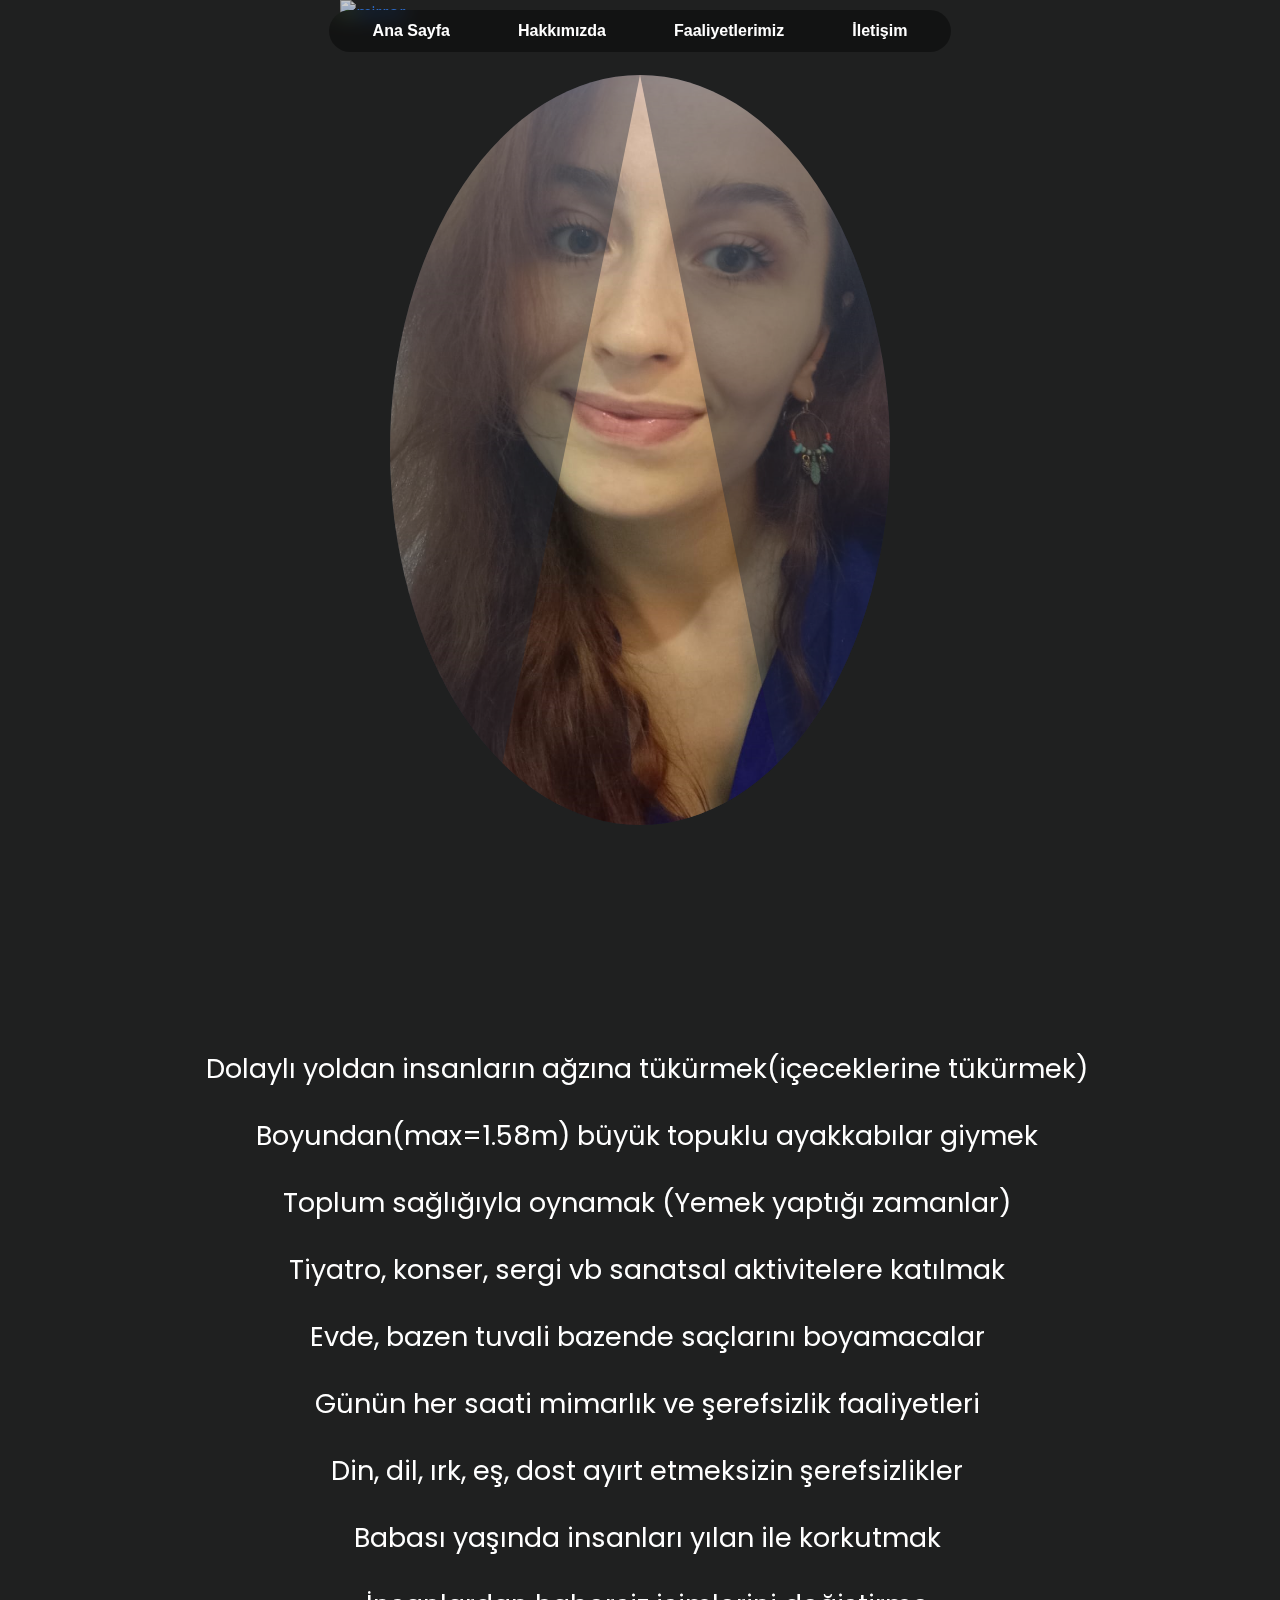
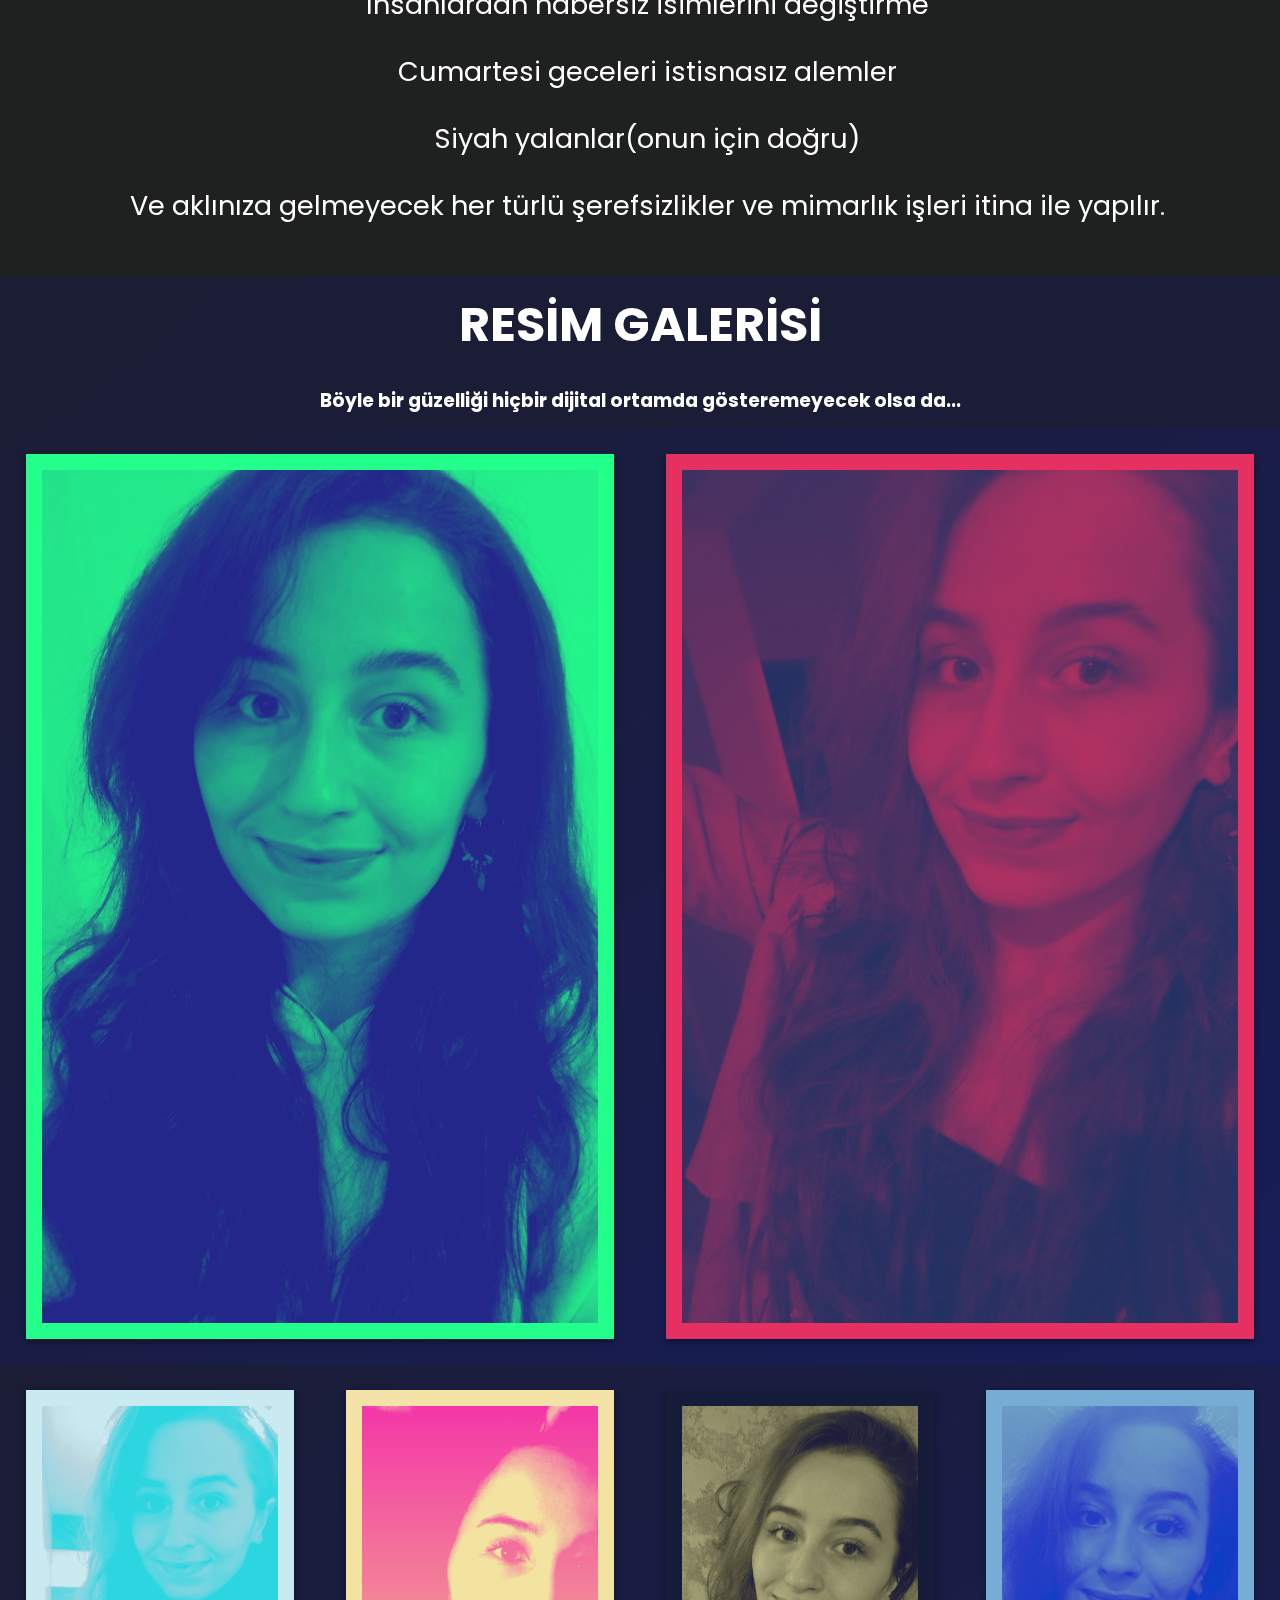
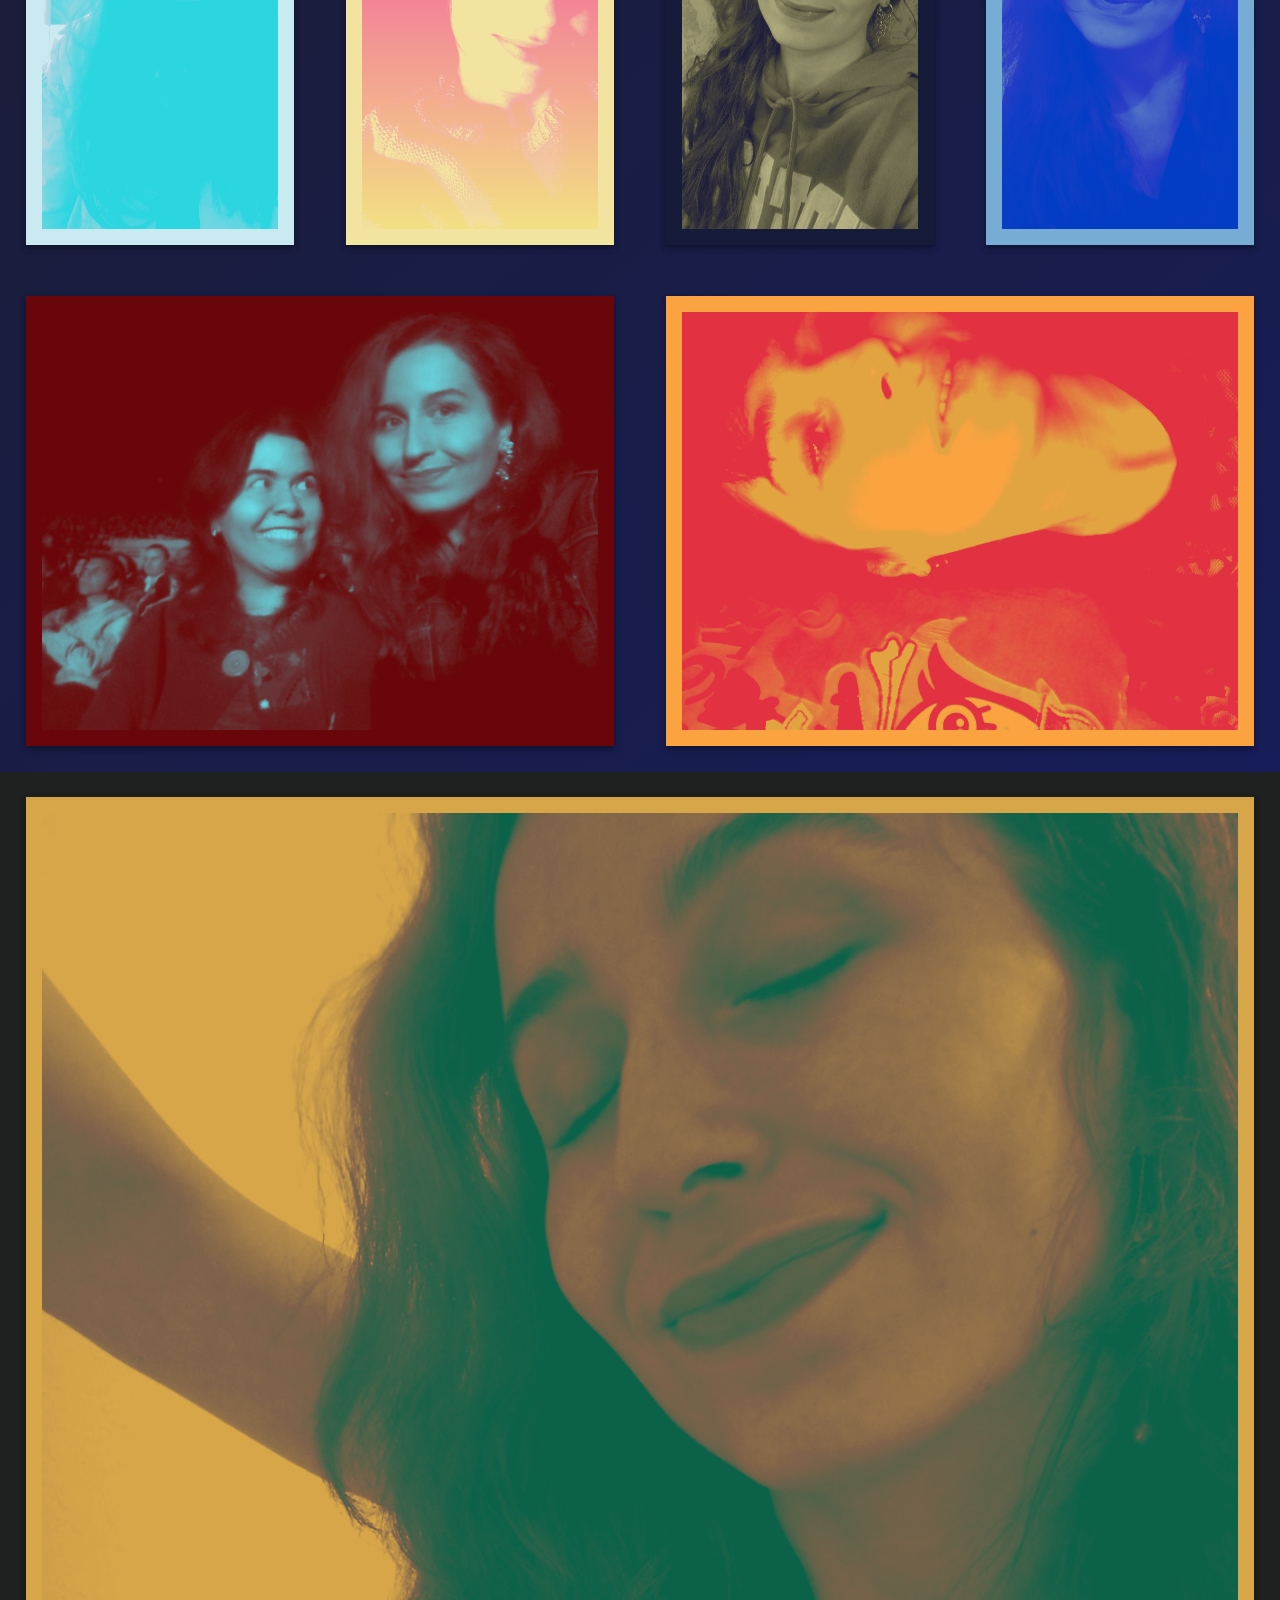
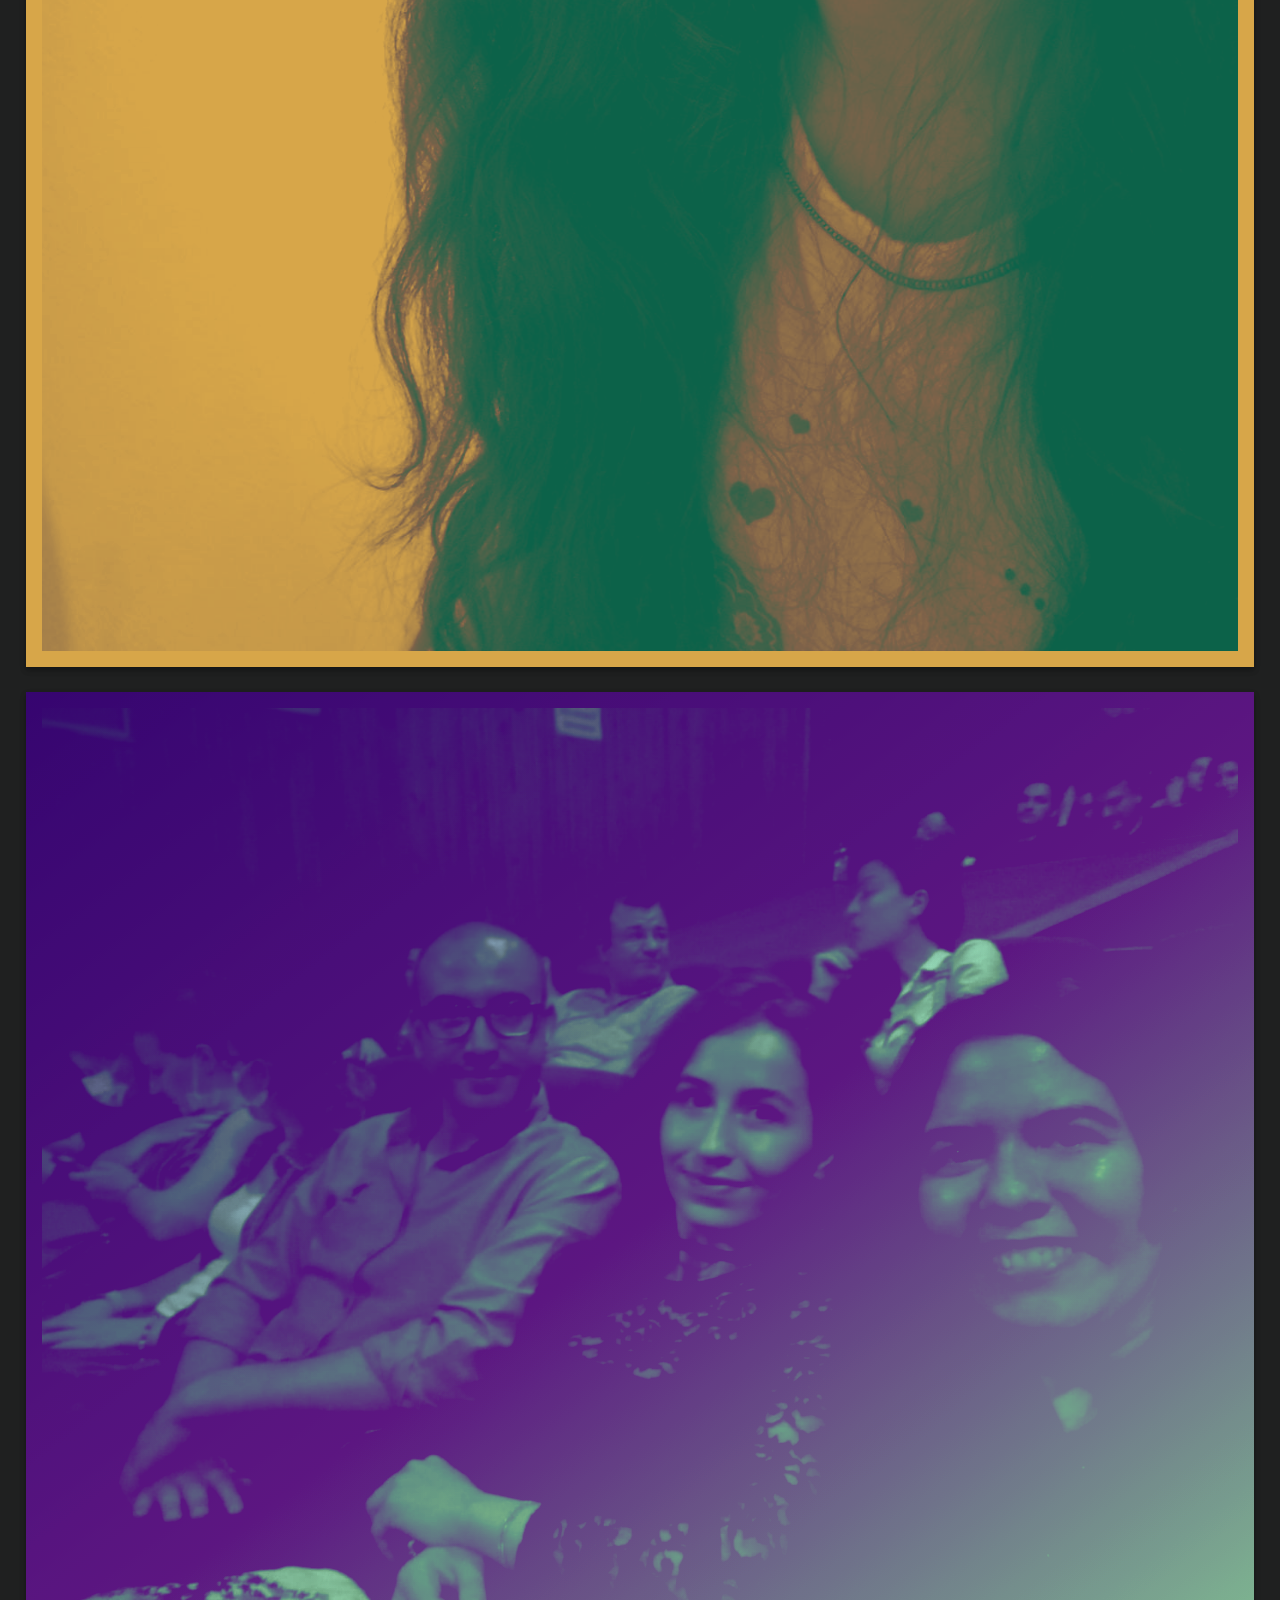
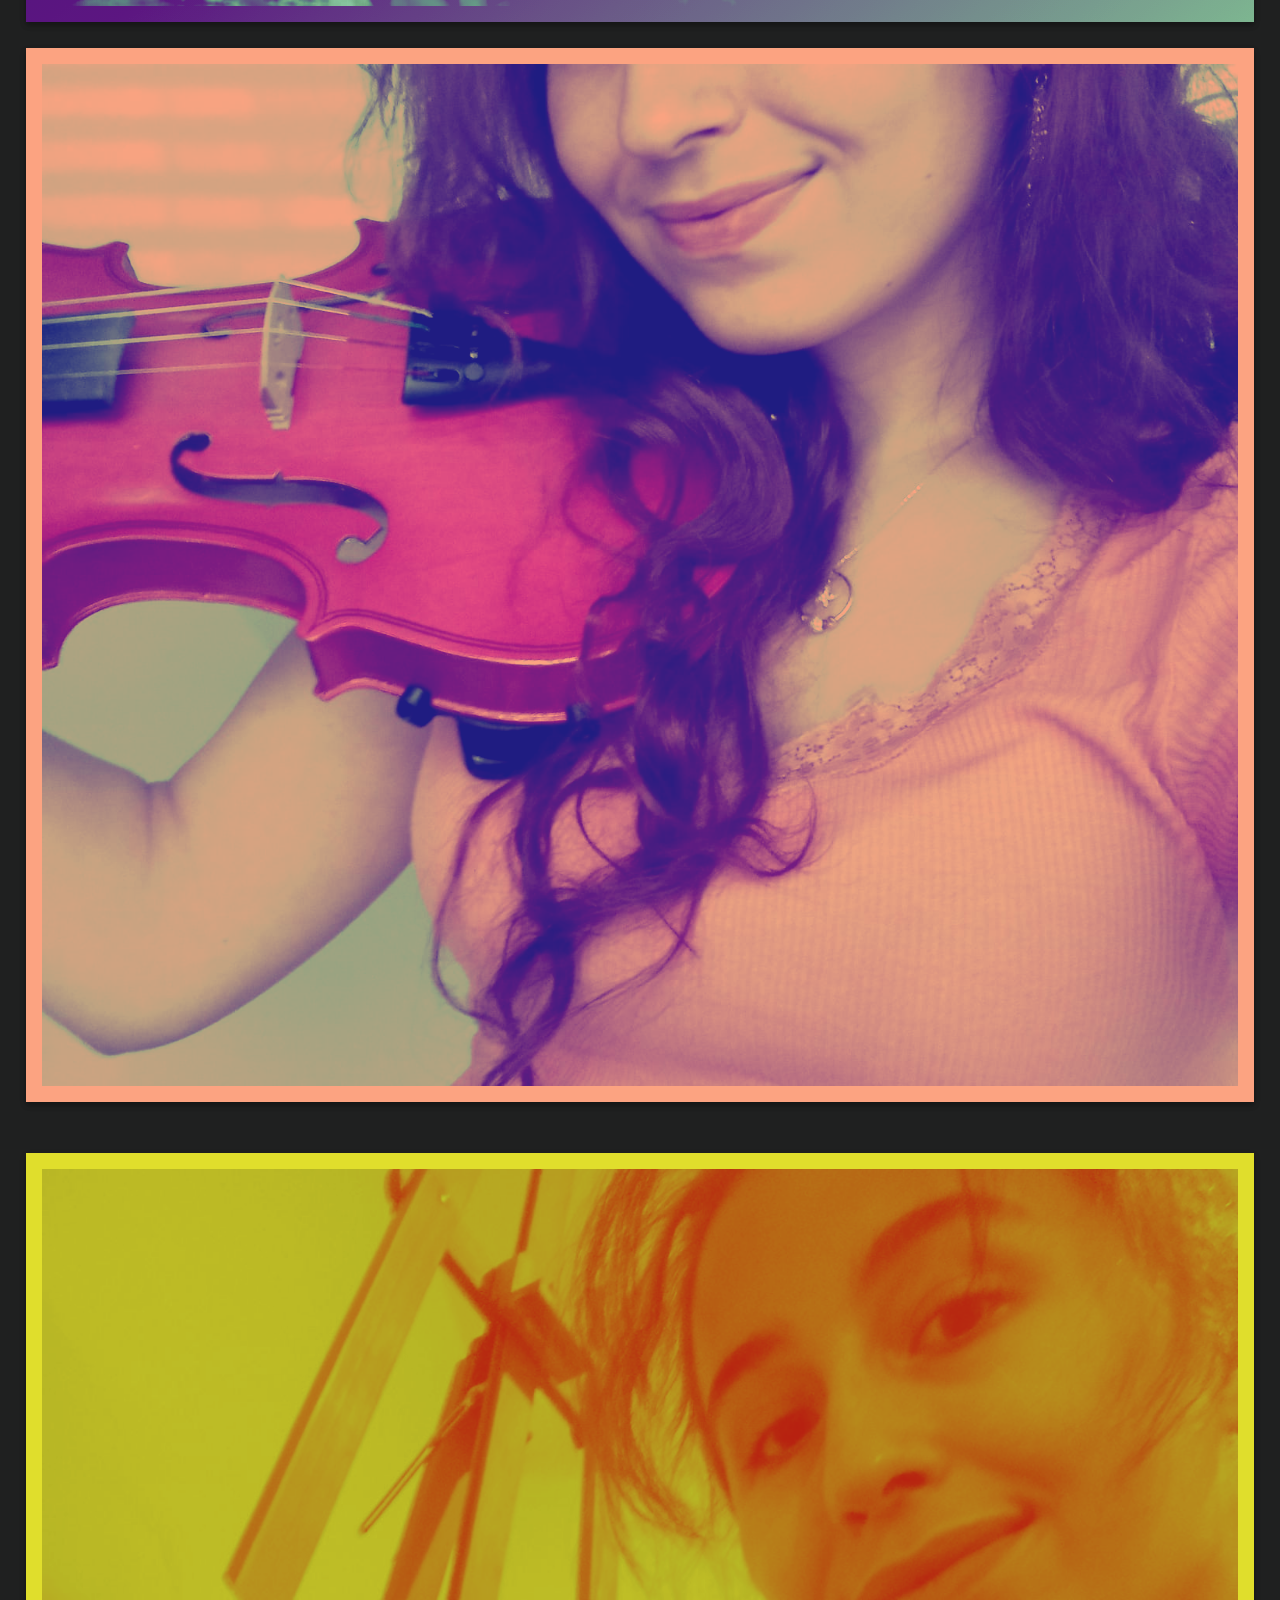
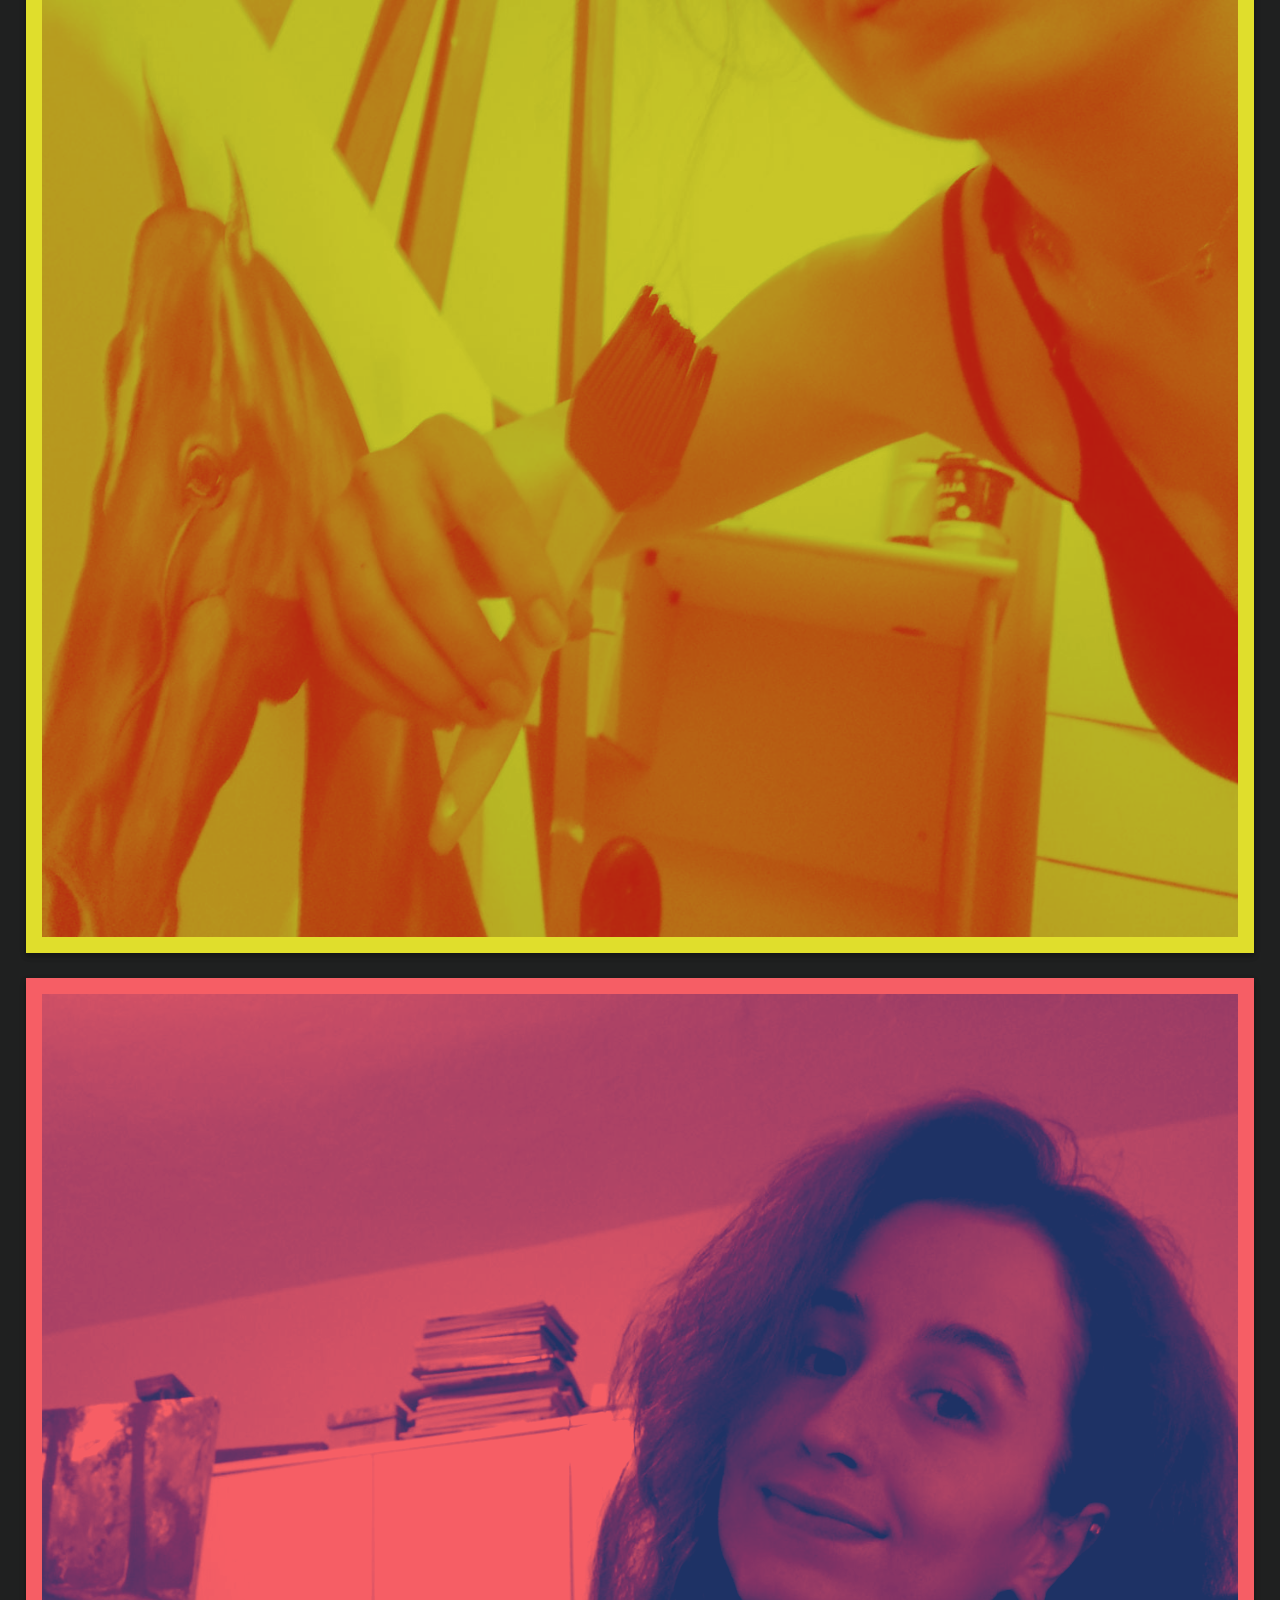
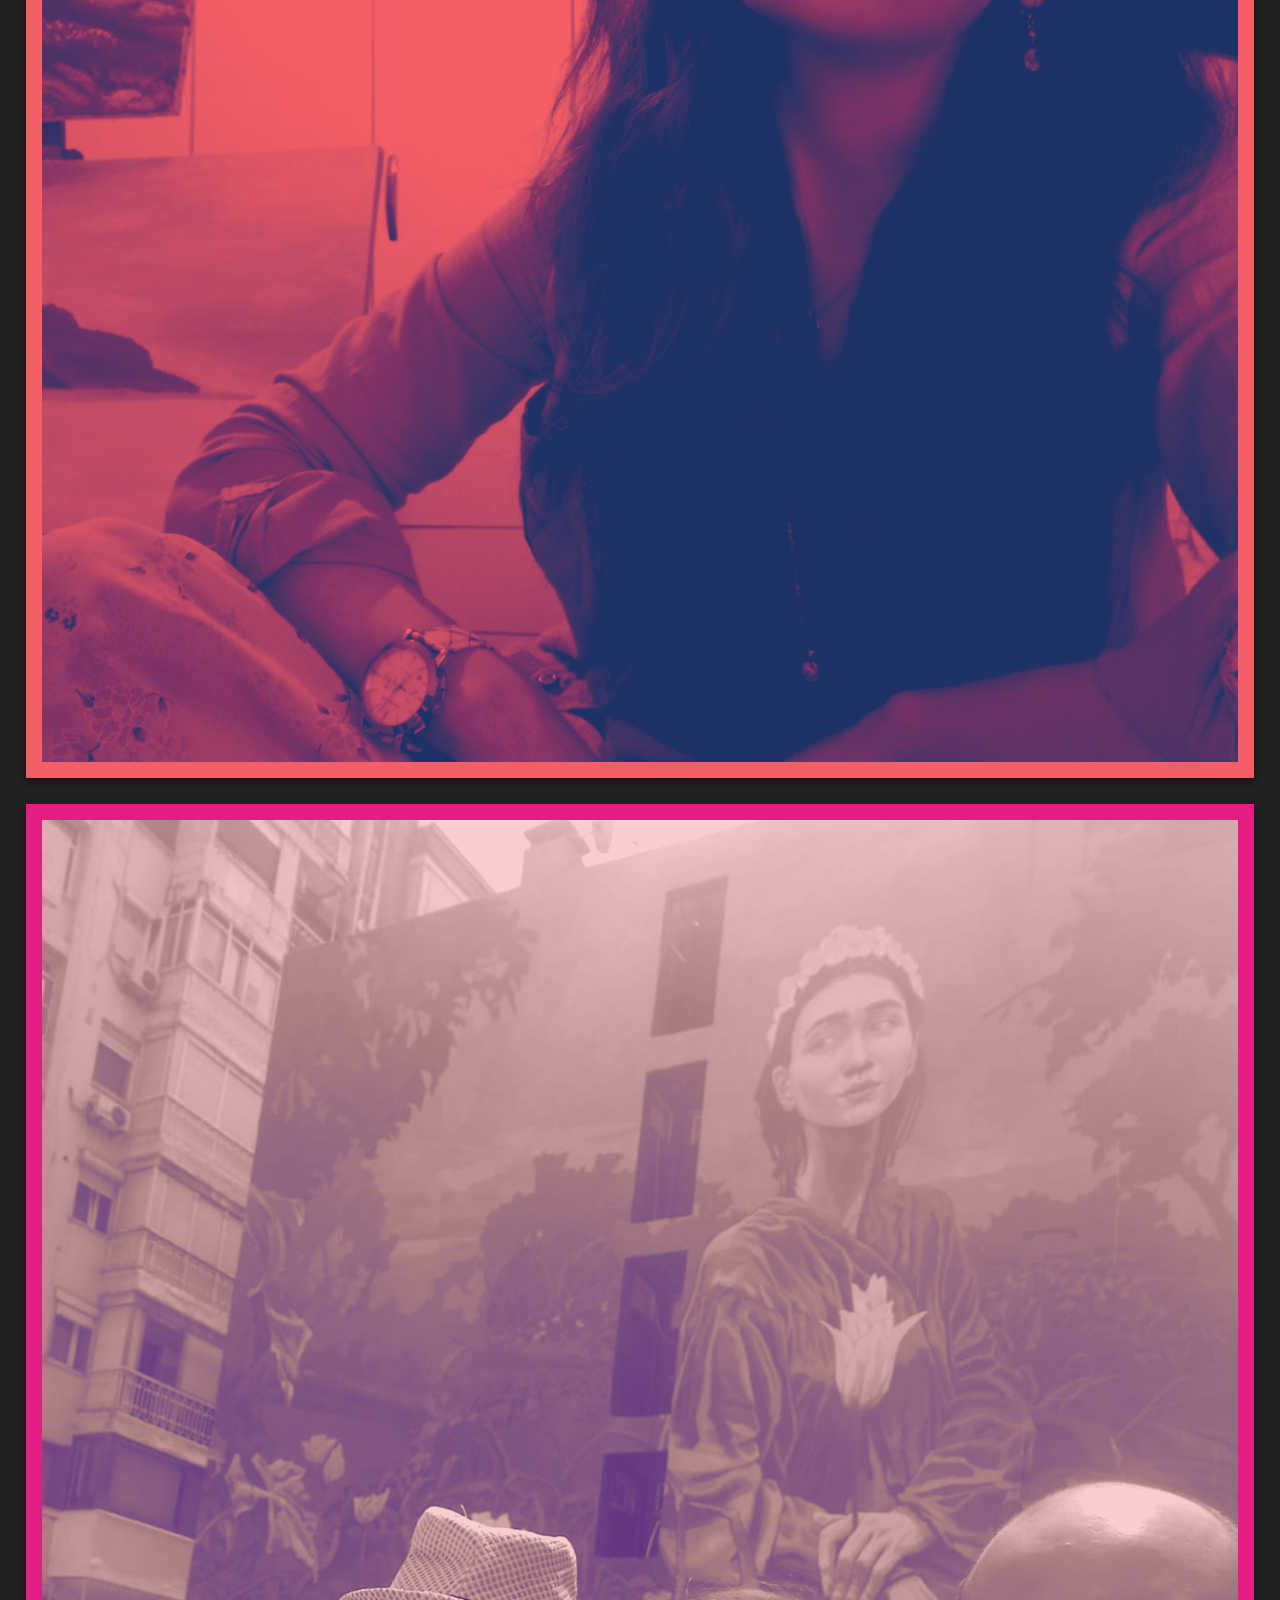
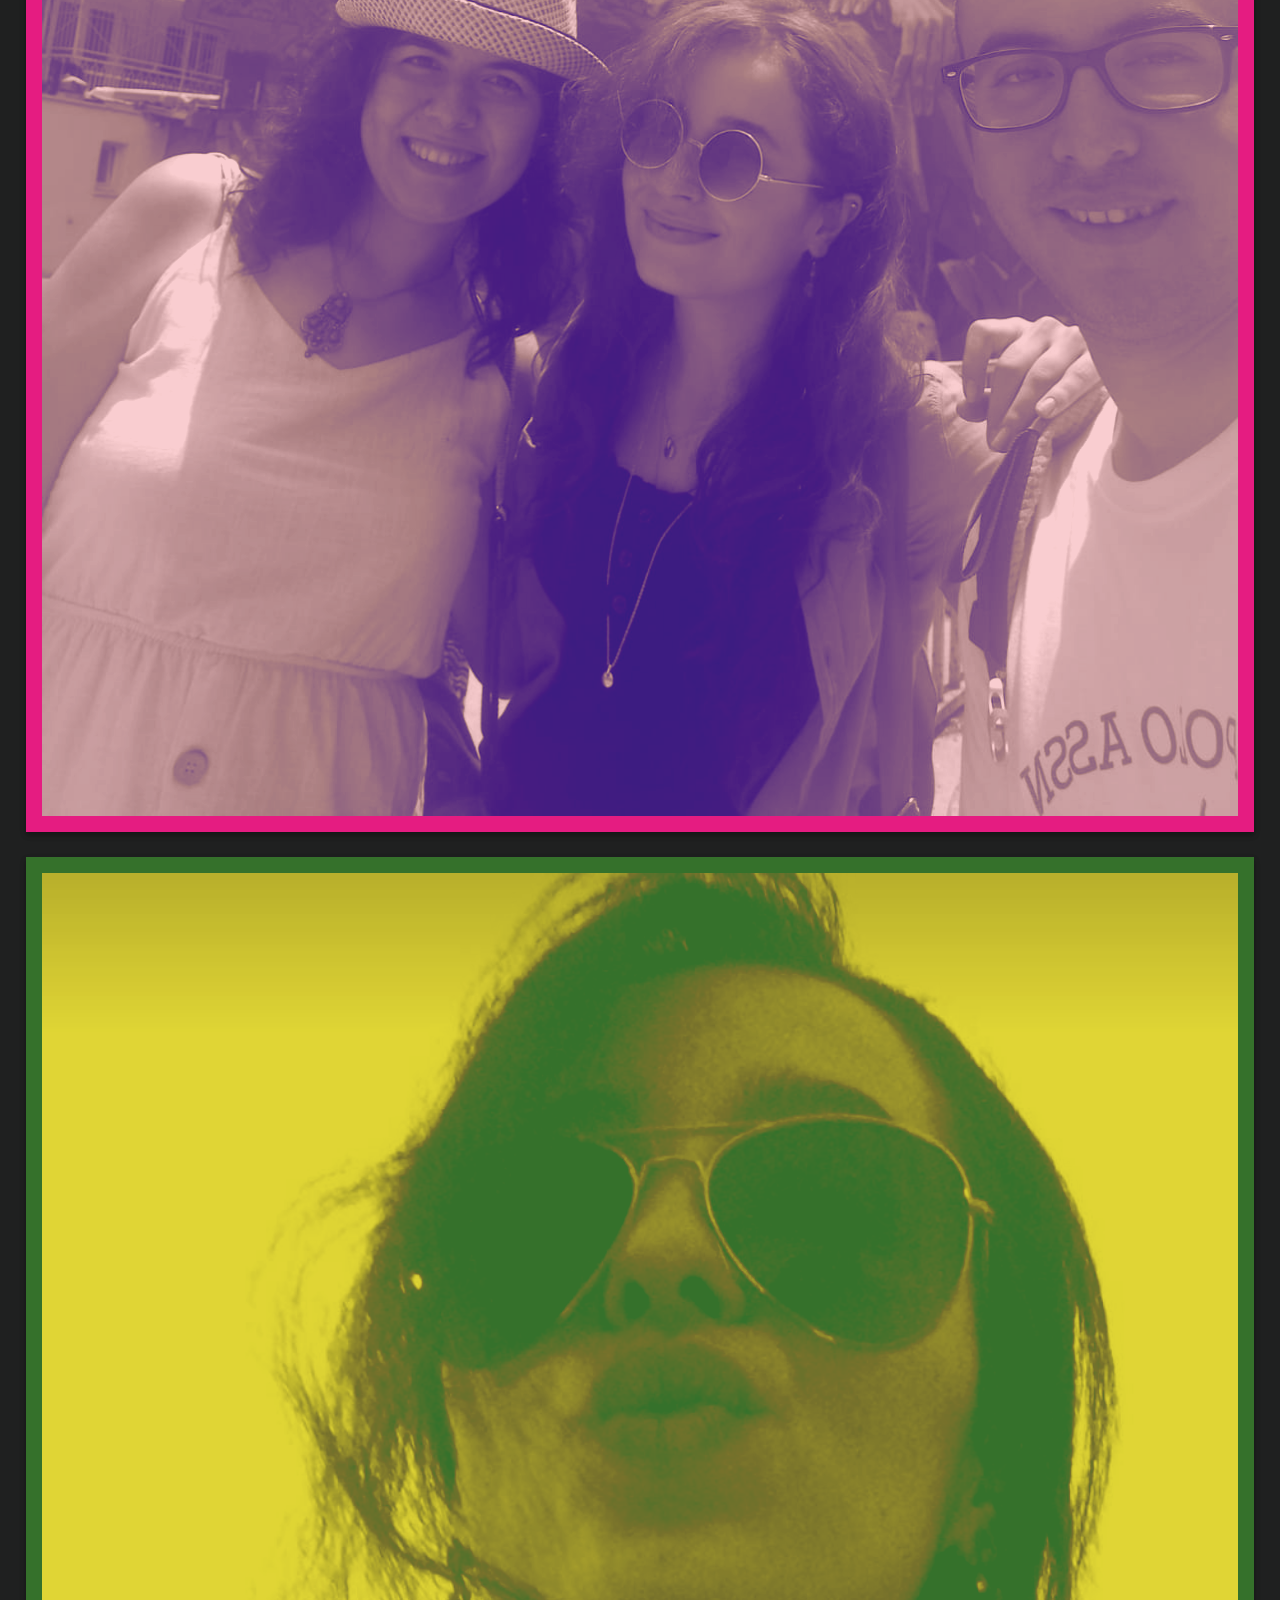
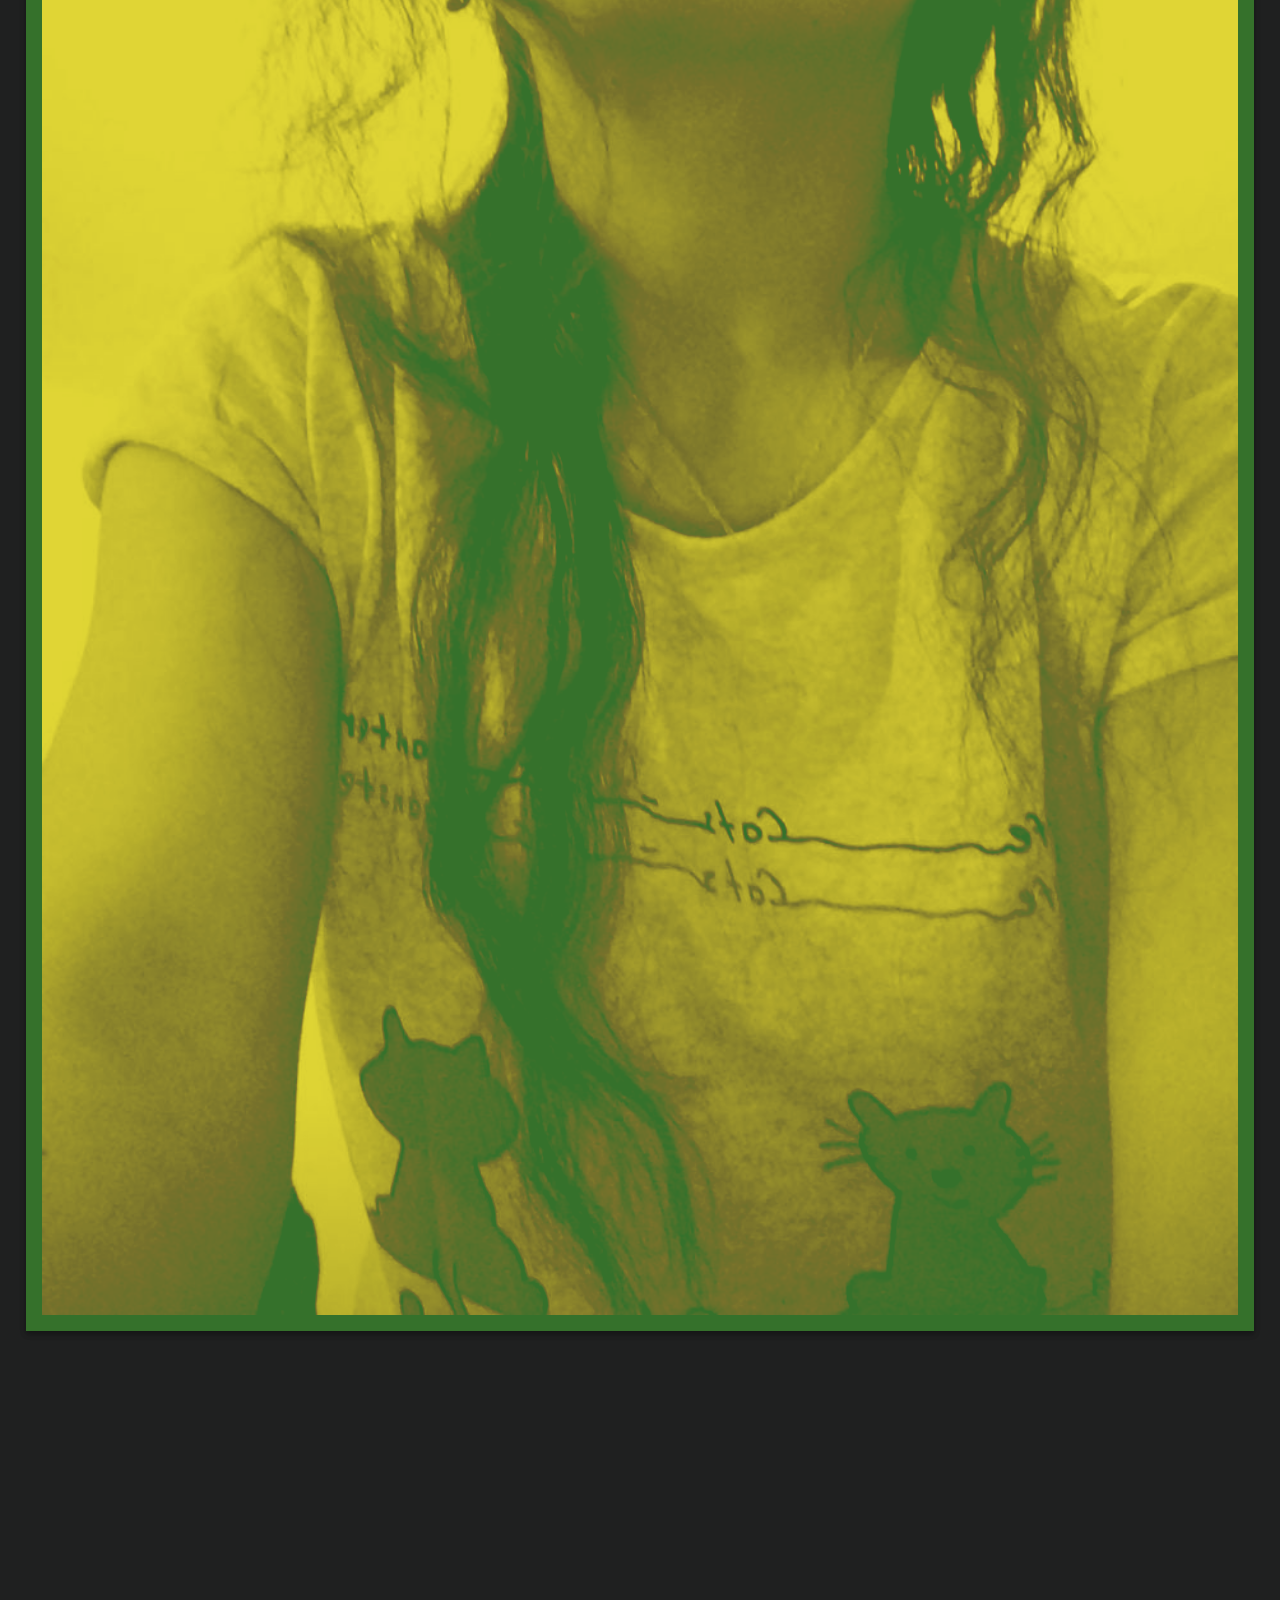
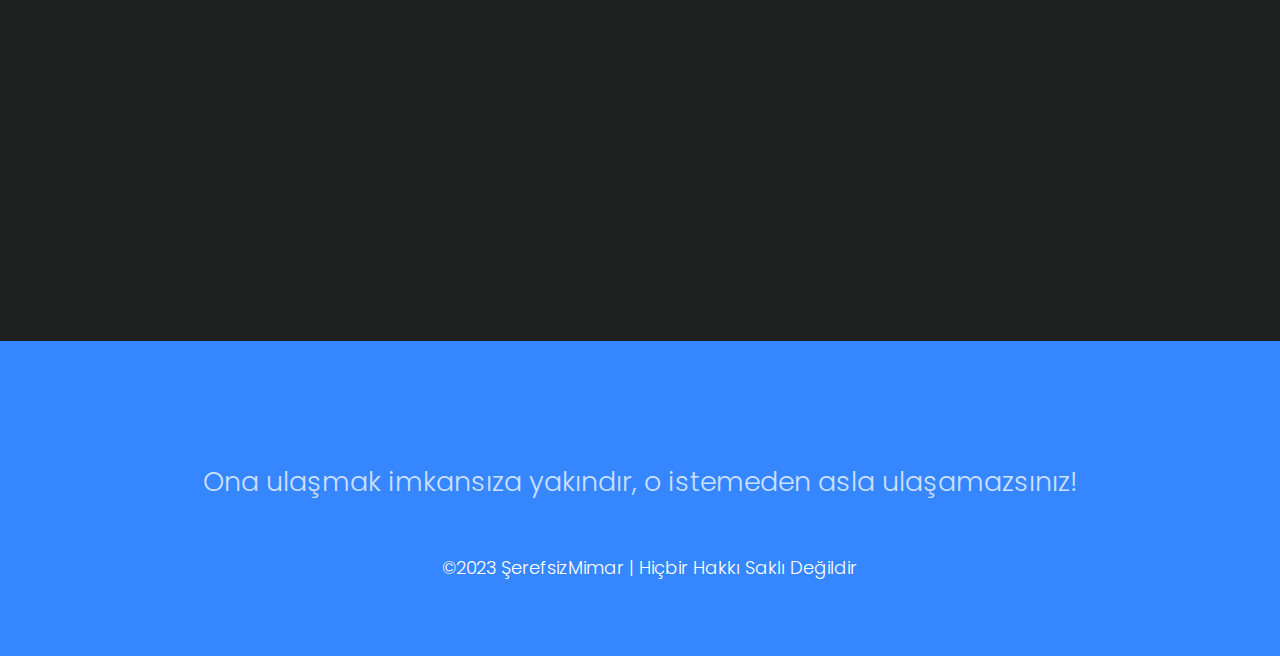
==== person.html @ cb9912f1 "Add files via upload" ====
<!DOCTYPE html>
<html lang="tr">
<head>
  <meta charset="UTF-8">
  <meta name="viewport" content="width=device-width, initial-scale=1">
  <title>Şerefsiz Mimar</title>
  <link href="https://fonts.googleapis.com/css?family=Tomorrow&display=swap" rel="stylesheet">
  <link href="person.css" rel="stylesheet">
  <link rel="stylesheet" href="https://stackpath.bootstrapcdn.com/font-awesome/4.7.0/css/font-awesome.min.css">


</head>
<div class="sefa"> 
<nav id="main-nav">
  <a href="https://denizyalcinkaya.github.io/" class="active"><!--<i class="fa fa-fw fa-home">--></i>Ana Sayfa</a>
  <a href="https://denizyalcinkaya.github.io/about">Hakkımızda</a>
  <a href="#person">Faaliyetlerimiz</a>
  <a href="#contact">İletişim</a>
</nav>
</div>

<section id="person">
    <main class="main-container">
        <!--  Inspired by a tutorial by Mary Lou https://tympanus.net/codrops/2020/03/11/background-scale-hover-effect-with-css-clip-path/ 
      -->
        <div class="text text--left">Ayna ayna söyle bana!</div>
        <div class="items-container">
          <div class="item item--forest">
            <div class="item__screen item__screen--full"></div>
            <div class="item__screen item__screen--clip"></div>
          </div>
      
          <div class="item item--girl">
            <div class="item__screen item__screen--full"></div>
            <div class="item__screen item__screen--clip"></div>
          </div>
        </div>
        
         <img class="mirror" src="https://images2.imgbox.com/f5/2e/gzBTKoLY_o.png" alt="mirror"/>
        
        <div class="text text--right">Benden şerefsizi var mı bu dünyada?</div>
      </main>
</section>

<section id="about2">
  <div class="left" style="padding-top: 10vh;">
    <p>Dolaylı yoldan insanların ağzına tükürmek(içeceklerine tükürmek)</p>
    <p>Boyundan(max=1.58m) büyük topuklu ayakkabılar giymek</p>
    <p>Toplum sağlığıyla oynamak (Yemek yaptığı zamanlar) </p>
    <p>Tiyatro, konser, sergi vb sanatsal aktivitelere katılmak</p>
    <p>Evde, bazen tuvali bazende saçlarını boyamacalar</p>
    <p>Günün her saati mimarlık ve şerefsizlik faaliyetleri</p>
    <p>Din, dil, ırk, eş, dost ayırt etmeksizin şerefsizlikler</p>
    <p>Babası yaşında insanları yılan ile korkutmak</p>
    <p>İnsanlardan habersiz isimlerini değiştirme</p>
    <p>Cumartesi geceleri istisnasız alemler</p>
    <p>Siyah yalanlar(onun için doğru)</p>
    
      <p>Ve aklınıza gelmeyecek her türlü şerefsizlikler ve mimarlık işleri itina ile yapılır.</p>
</div>
</section>
<section id="galeri">
<header>
    <h1>RESİM GALERİSİ</h1>
    <h3>Böyle bir güzelliği hiçbir dijital ortamda gösteremeyecek olsa da...</h3> 
  </header>
  <section id="galeri">
    <div class="column green"><img src="a1.jpg"/></div>
    <div class="column red-purple"><img src="a3.jpg"/></div>
  </section>
  <section id="galeri">
    <div class="column vintage"><img src="a4.jpg"/></div>
    <div class="column retro"><img src="a5.jpg"/></div>
    <div class="column blue-light"><img src="a11.jpg"/></div>
  
    <div class="column blue"><img src="a2.jpg"/></div>
    
    <div class="column dark-red"><img src="dnz1.jpg"/></div>
    <div class="column flat-retro"><img src="a16.jpg"/></div>
  </section>
  
  
  
  
  
  <section>
    <div class="column teal"><img src="a10.jpg"/></div>
    <div class="column purple"><img src="back1.jpg"/></div>
    <div class="column pink"><img src="keman.jpg"/></div>
  </section>
  
  <section>
    <div class="column yellow"><img src="sol1.jpg"/></div>
    <div class="column orange"><img src="sol2.jpg"/></div>
    <div class="column blue-red"><img src="a7.jpg"/></div>
    <div class="column gold"><img src="a14.jpeg"/></div>
  </section>


</section>

<section id="contact">
    <footer class="footer">
      <div class="waves">
        <div class="wave" id="wave1"></div>
        <div class="wave" id="wave2"></div>
        <div class="wave" id="wave3"></div>
        <div class="wave" id="wave4"></div>
      </div>
      <ul class="social-icon">
          <li class="social-icon__item"><a class="social-icon__link" href="https://www.youtube.com/shorts/pCViCtKMzCw" target="_blank">
            <ion-icon name="logo-youtube"></ion-icon>
          </a></li>  
        <li class="social-icon__item"><a class="social-icon__link" href="https://tr.linkedin.com/in/deniz-yal%C3%A7%C4%B1nkaya-656936223" target="_blank">
            <ion-icon name="logo-linkedin"></ion-icon>
          </a></li>
        <li class="social-icon__item"><a class="social-icon__link" href="https://www.whatsapp.com/+905426477934" target="_blank">
            <ion-icon name="logo-whatsapp"></ion-icon>
          </a></li>
      </ul>
      <ul class="menu">
        <li class="menu__item"><a class="menu__link" href="#person">Ona ulaşmak imkansıza
          yakındır, o istemeden asla ulaşamazsınız!
        </a></li>
  
      </ul>
      <p>&copy;2023 ŞerefsizMimar | Hiçbir Hakkı Saklı Değildir</p>
    </footer>
    <script type="module" src="https://unpkg.com/ionicons@5.5.2/dist/ionicons/ionicons.esm.js"></script>
    <script nomodule src="https://unpkg.com/ionicons@5.5.2/dist/ionicons/ionicons.js"></script>

</section>
---- person.css ----
@import url('https://fonts.googleapis.com/css2?family=Caveat&family=Poppins:wght@300&display=swap');

body {
  font-family: poppins, sans-serif;  
  margin: 0px;
}

#main-nav {
  border-radius: 25px;
  height: fit-content;
  display: inline-flex;
  background-color: rgba(0, 0, 0, .4);
  -webkit-backdrop-filter: blur(10px);
  backdrop-filter: blur(10px);
  align-items: center;
  padding: 0 10px;
  margin: 10px 0 0 0;
  position: fixed;
  z-index: 500;
}
.sefa{
  display: flex;
  justify-content: center;
  margin: 0;
}

nav a {
  list-style: none;
  color: white;
  font-family: sans-serif;
  font-weight: bold;
  padding: 12px 26px;
  margin: 0 8px;
  position: relative;
  cursor: pointer;
  white-space: nowrap;
  text-decoration: none;
}

#main-nav.sticky {
  position: fixed;
  top: 0;
}

/*nav a.active {
  border-radius: 25px;
  color: orange;
}*/

#main-nav a::before {
  content: " ";
  position: absolute;
  top: 0;
  left: 0;
  height: 100%;
  width: 100%;
  z-index: -1;
  transition: 0.5s;
  border-radius: 25px;
}
#main-nav a:hover {
  color: black;
}

#main-nav a:hover::before {
  background: linear-gradient(to bottom, #e8edec, #d2d1d3);
  box-shadow: 0px 3px 20px 0px black;
  transform: scale(1.2);
}


@media screen and (max-width: 900px) {
  #main-nav {
    width: 100%;
    padding: 0 0 0 0;
  }
  
 #main-nav a {
    float: right;
    padding: 15px;
  }
  
  div.content {margin-left: 0;}
}

@media screen and (max-width: 400px) {
  #main-nav a {
    text-align: center;
    float: right;
  }
}

section {
  min-height: 100vh;
  background-color: #1f2020;
  color: rgb(255, 255, 255);
  
}
section#about2{
  padding: 2rem 20px 50px 1rem;
  text-align: center;
}
section#galeri{
    height: 100%;
    margin: 0;
    padding: 0;
    background: linear-gradient(140deg, #1b1d35, #171d58);
    color: #FFF;
    font-family: 'Montserrat', sans-serif;
    width: 100%;
    margin: 0 auto;
    display: flex;
    flex-direction: row;
    flex-wrap: wrap;
    justify-content: center;
    
}



  section#person{
    color: #3586ff;
    background-color: #1f2020;
  }

  section#contact {
    display: flex;
    justify-content: flex-end;
    align-items: flex-end;
    min-height: 100vh;
  }

  article {
    width: 90%;
    max-width: 600px;
    padding: 20px;
    margin: 0px auto;
  }
  
  h2 {
    text-align:justify;
    padding: 3vh 0px 0px 0;
    font-size: 5vh;
    color: #ff6702;
  }
  
  p {
    font-size: 3vh;
    padding: 3vh 0 0 2vh;
  }
  @media
(prefers-reduced-motion: no-preference) {
  html {
    scroll-behavior: smooth;
  }
}

@media screen and (max-width: 768px) {
  body {
    font-size: 14px;
  }
}

@media screen and (max-width: 600px) {
  body {
    font-size: 11px;
  }
}
/*IMAGE*/
/* Layout */
html {
    box-sizing: border-box;

  }
  #galeri a{
    color: #eee;
    font-size: .6rem;
    padding: 5px;
    text-decoration: none;
    text-transform: uppercase;
    transition: all ease-in-out .3s;
  }
  a:hover{
    opacity: .8;
  }
  h1{
    font-size: 3rem;
  }
  h1, h3{
    width: 100%;
    text-align: center;
    padding: 0;
    margin: 1% 0;
  }
  header {
    color: #FFF;
    font-family: 'Montserrat', sans-serif;
    width: 100%;
    margin: 0 auto;
    display: flex;
    flex-direction: row;
    flex-wrap: wrap;
    justify-content: center;
  
  }
  .column {
    margin: 2%;
    flex: 1 1 0;
    position: relative;
    padding: 1rem;
    min-height: 33vh;
    overflow: hidden;
    box-shadow: 0 3px 6px rgba(0, 0, 0, 0.16), 0 3px 6px rgba(0, 0, 0, 0.23);
    transition: all ease-in-out .3s;
    min-width: calc(33.33% / 2);
  }
  section:nth-of-type(5) .column:first-of-type {
    flex-grow: 2;
    flex-shrink: 2;
    flex-basis: 22px;
  }
  section:nth-of-type(6) .column:nth-of-type(2) {
    flex-grow: 4;
    flex-shrink: 4;
    flex-basis: 66px;
  }
  .column img{
    width: 100%;
    height: 100%;
    object-fit: cover;
    display: block;
    transition: all ease-in-out .5s;
  }
  .column:hover {
      color: rgba(0, 0, 0, 0.75);
      box-shadow: 0 14px 28px rgba(0, 0, 0, 0.25), 0 10px 10px rgba(0, 0, 0, 0.22);
  }
  /* Color Overlay position */
  .column::after{
      content: '';
      position: absolute;
      width: 100%;
      height: 100%;
      top: 0;
      left: 0;
      transition: all ease-in-out .5s;
  }
  /* Removed effects to show original on hover */
  .column:hover::after, .column:hover, .column:hover img{
    filter: none;
    -webkit-filter: none;
    mix-blend-mode: unset !important;
    background: transparent;
  }
  
  /* COLORS */
  
  .green{
    background-color: #00ff36;
  }
  .green img{
     mix-blend-mode: multiply;
    -webkit-filter: grayscale(100%) contrast(1.2);
    filter: grayscale(100%) contrast(1);
  }
  .green::after{
    background-color: #23278a;
    mix-blend-mode: lighten;
  }
  
  .red-purple{
    background-color: #e41c2d;
  }
  .red-purple img{
     mix-blend-mode: multiply;
    -webkit-filter: grayscale(100%) contrast(1);
    filter: grayscale(100%) contrast(.8);
  }
  .red-purple::after{
    background-color: #1d3162;
    mix-blend-mode: lighten;
  }
  
  
  .retro{
  background-color: #f1e3a0;
  }
  .retro img{
     mix-blend-mode: darken;
    -webkit-filter: grayscale(100%) contrast(2);
    filter: grayscale(100%) contrast(2);
  }
  .retro::after{
    background: linear-gradient(180deg, #f430a9, #f2e782);
    mix-blend-mode: lighten;
  }
  
  .vintage{
    background-color: #caeaf2;
  }
  .vintage img{
     mix-blend-mode: multiply;
    -webkit-filter: grayscale(100%) contrast(1.5);
    filter: grayscale(100%) contrast(1.5);
  }
  .vintage::after{
    background-color: #2cd6e1;
    mix-blend-mode: lighten;
  }
  
  .blue-light{
    background-color: #181e59;
  }
  .blue-light img{
     mix-blend-mode: lighten;
    -webkit-filter: grayscale(100%) contrast(.8);
    filter: grayscale(100%) contrast(.8);
  }
  .blue-light::after{
    background-color: #E7E1A6;
    mix-blend-mode: multiply;
  }
  
  .blue{
    background-color: #77acd4;
  }
  .blue img{
     mix-blend-mode: multiply;
    -webkit-filter: grayscale(100%) contrast(1.2);
    filter: grayscale(100%) contrast(1.2);
  }
  .blue::after{
    background-color: #033dc5;
    mix-blend-mode: lighten;
  }
  
  
  .dark-red{
    background-color: #ed060b;
  }
  .dark-red img{
      -webkit-filter: grayscale(100%) contrast(1.2);
      filter: grayscale(100%) contrast(1.2);
      mix-blend-mode: lighten;
  }
  .dark-red::after{
     background-color: #70e4ee;
     mix-blend-mode: multiply;
  }
  
  .flat-retro{
    background-color: #FCA300;
  }
  .flat-retro img{
     mix-blend-mode: darken;
    -webkit-filter: grayscale(100%) contrast(1.5);
    filter: grayscale(100%) contrast(1.5);
  }
  .flat-retro::after{
     background-color: #e23241;
    mix-blend-mode: lighten;
  }
  
  .teal{
    background-color: #d7a621;
  }
  .teal img{
     mix-blend-mode: multiply;
    -webkit-filter: grayscale(100%) contrast(1.2);
    filter: grayscale(100%) contrast(1.2);
  }
  .teal::after{
    background-color: #0c6249;
    mix-blend-mode: lighten;
  }
  
  .purple{
    background-color: #88169d;
  }
  .purple img{
    -webkit-filter: grayscale(100%) contrast(1.2);
      filter: grayscale(100%) contrast(1.2);
    mix-blend-mode: lighten;
  }
  .purple::after{
    mix-blend-mode: hard-light;
    background: linear-gradient(to top left, #75d775, #321a5b);
  }
  
  .pink{
    background-color: #FCA300;
  }
  .pink img{
    mix-blend-mode: darken;
  }
  .pink::after{
    background: #282581;
    mix-blend-mode: lighten;
    -webkit-filter: contrast(1.1);
    filter: contrast(1.1);
  }
  
  
  
  .yellow{
    background-color: #e0de2c;
  }
  .yellow img{
     mix-blend-mode: multiply;
    -webkit-filter: grayscale(100%) contrast(.8);
    filter: grayscale(100%) contrast(.8);
  }
  .yellow::after{
    background-color: #b71310;
    mix-blend-mode: lighten;
  }
  
  .orange{
    background-color: #f65e35;
  }
  .orange img{
     mix-blend-mode: multiply;
    -webkit-filter: grayscale(100%) contrast(1.2);
    filter: grayscale(100%) contrast(1.2);
  }
  .orange::after{
    background-color: #1e3265;
    mix-blend-mode: lighten;
  }
  
  .blue-red{
    background-color: #E50914;
  }
  .blue-red img{
    -webkit-filter: grayscale(100%) contrast(1.2);
      filter: grayscale(100%) contrast(1.2);
    opacity:.8;
  }
  .blue-red::after{
     mix-blend-mode: lighten;
      -webkit-filter: contrast(1.1);
      filter: contrast(1.1); 
    background-color: #282581;
  }
  
  .gold{
    background-color: #367ABD ;
  }
  .gold img{
     mix-blend-mode: lighten;
    -webkit-filter: grayscale(100%) contrast(1);
    filter: grayscale(100%) contrast(.8);
  }
  .gold::after{
    background-color: #F9ED3A;
    mix-blend-mode: multiply;
  }

/*giris*/
@import url('https://fonts.googleapis.com/css2?family=Playfair+Display&display=swap');
 body * {
	 box-sizing: border-box;
}
 .main-container {
	 display: flex;
	 height: 100vh;
	 justify-content: space-between;
	 align-items: center;
	 /*background: radial-gradient(circle, rgba(78, 78, 78, 1) 0%, rgba(0, 0, 0, 1) 100%);*/
}
 .items-container {
	 overflow: hidden;
	 border-radius: 50%;
	 position: relative;
	 height: calc(100vh/1.2);
	 width: calc(100vh/1.8);
	 background-color: #202938;
}
 .items-container:hover .item--girl {
	 opacity: 1;
}
 .items-container:hover .item--girl .item__screen--full {
	 transform: scale(1);
}
 .items-container:hover .item--forest {
	 opacity: 0;
}
 .items-container:hover .item--forest .item__screen--full {
	 transform: scale(1.07);
}
 .item, .item__screen {
	 top: 0;
	 position: absolute;
	 width: 100%;
	 height: 100%;
}
 .item {
	 opacity: 0;
	 z-index: 1;
	 transition: opacity 0.4s;
}
 .item:first-child {
	 opacity: 1;
	 z-index: 100;
}
 .item__screen {
	 background-repeat: no-repeat;
	 background-size: cover;
	 background-position: 50% 50%;
}
 .item__screen--full {
	 opacity: 0.6;
	 transition: transform 1.8s;
}
 .item__screen--clip {
	 clip-path: polygon(50% 0%, 20% 100%, 80% 100%);
}
 .item--girl .item__screen {
	 background-image: url('a1.jpg');
}
 .item--girl .item__screen--full {
	 transform: scale(1.07);
}
 .item--forest .item__screen {
	 background-image: url('a2.jpg');
}
 .mirror {
	 position: absolute;
	 pointer-events: none;
	 z-index: 101;
	 width: calc(100vh/1.5);
	 height: 100vh;
	 left: 50%;
	 transform: translateX(-50%);
	 filter: brightness(80%);
}
 .text {
	 font-family: 'Playfair Display', serif;
	 color: white;
	 font-size: 42px;
	 opacity: 0;
	 width: 25%;
}
 .text--left {
	 animation: bluryText 2s linear 1s forwards;
	 align-self: flex-start;
	 margin-top: 24px;
	 margin-left: 24px;
}
 .text--right {
	 animation: bluryText 2s linear 2.5s forwards;
	 align-self: flex-end;
	 margin-bottom: 24px;
	 margin-right: 24px;
	 text-align: right;
}
 @-webkit-keyframes bluryText {
	 0% {
		 -webkit-filter: blur(10px);
		 opacity: 0;
	}
	 100% {
		 -webkit-filter: blur(0px);
		 opacity: 1;
	}
}
 



/* footer*/
@import url("https://fonts.googleapis.com/css2?family=Poppins:wght@200;300;400;500;600;700;800;900&display=swap");

* {
  margin: 0;
  padding: 0;
  box-sizing: border-box;
  font-family: "Poppins", sans-serif;
}

.footer {
  position: relative;
  width: 100%;
  background: #3586ff;
  min-height: 35vh;
  padding: 20px 50px;
  display: flex;
  justify-content: center;
  align-items: center;
  flex-direction: column;
}

.social-icon,
.menu {
  position: relative;
  display: flex;
  justify-content: center;
  align-items: center;
  margin: 10px 0;
  flex-wrap: wrap;
}

.social-icon__item,
.menu__item {
  list-style: none;
}

.social-icon__link {
  font-size: 4vh;
  color: #fff;
  margin: 0 10px;
  display: inline-block;
  transition: 0.5s;
}
.social-icon__link:hover {
  transform: translateY(-10px);
}

.menu__link {
  font-size: 3vh;
  color: #fff;
  margin: 0 20px;
  display: inline-block;
  transition: 0.5s;
  text-decoration: none;
  opacity: 0.75;
  font-weight: 300;
}

.menu__link:hover {
  opacity: 1;
}

.footer p {
  color: #fff;
  margin: 15px 0 10px 0;
  font-size: 2vh;
  font-weight: 300;
}

.wave {
  position: absolute;
  top: -100px;
  left: 0;
  width: 100%;
  height: 100px;
  background: url("https://i.ibb.co/wQZVxxk/wave.png");
  background-size: 1000px 100px;
}

.wave#wave1 {
  z-index: 1000;
  opacity: 1;
  bottom: 0;
  animation: animateWaves 4s linear infinite;
}

.wave#wave2 {
  z-index: 999;
  opacity: 0.5;
  bottom: 10px;
  animation: animate 4s linear infinite !important;
}

.wave#wave3 {
  z-index: 1000;
  opacity: 0.2;
  bottom: 15px;
  animation: animateWaves 3s linear infinite;
}

.wave#wave4 {
  z-index: 999;
  opacity: 0.7;
  bottom: 20px;
  animation: animate 3s linear infinite;
}

@keyframes animateWaves {
  0% {
    background-position-x: 1000px;
  }
  100% {
    background-positon-x: 0px;
  }
}

@keyframes animate {
  0% {
    background-position-x: -1000px;
  }
  100% {
    background-positon-x: 0px;
  }
}
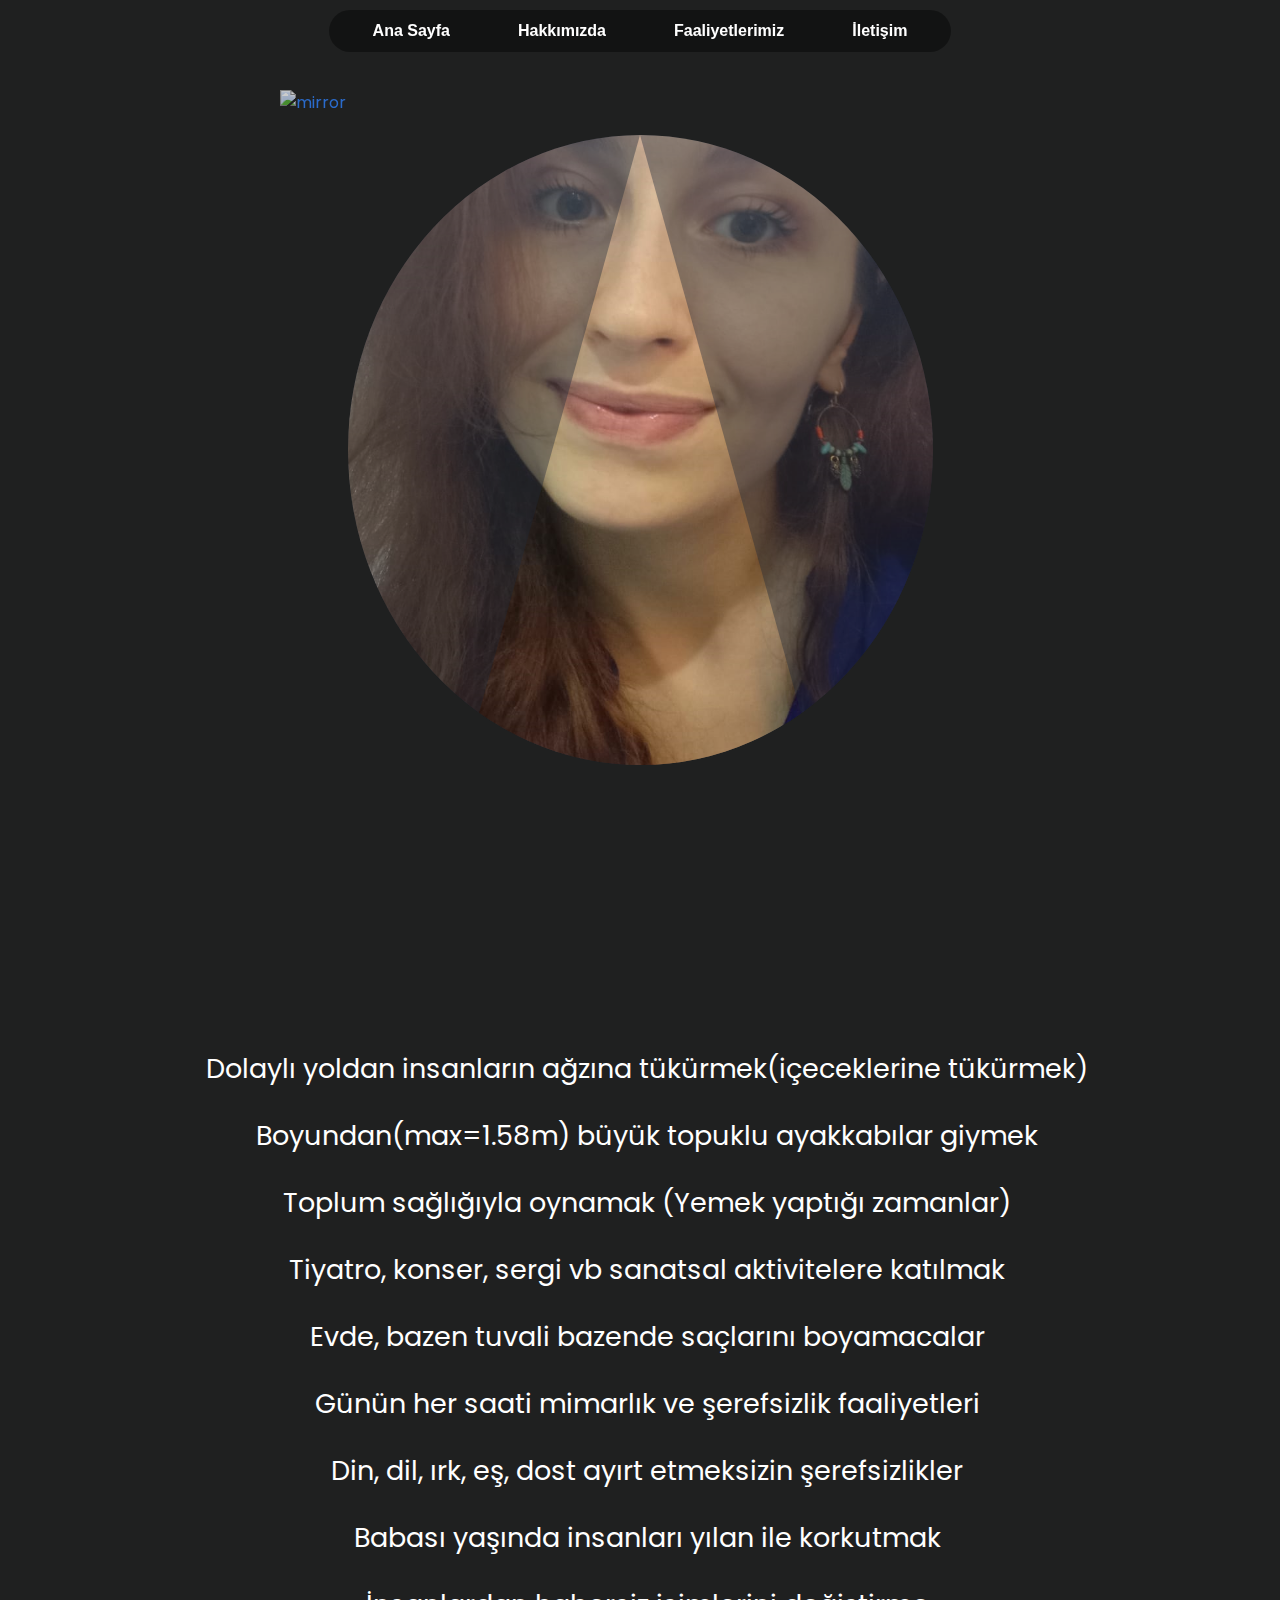
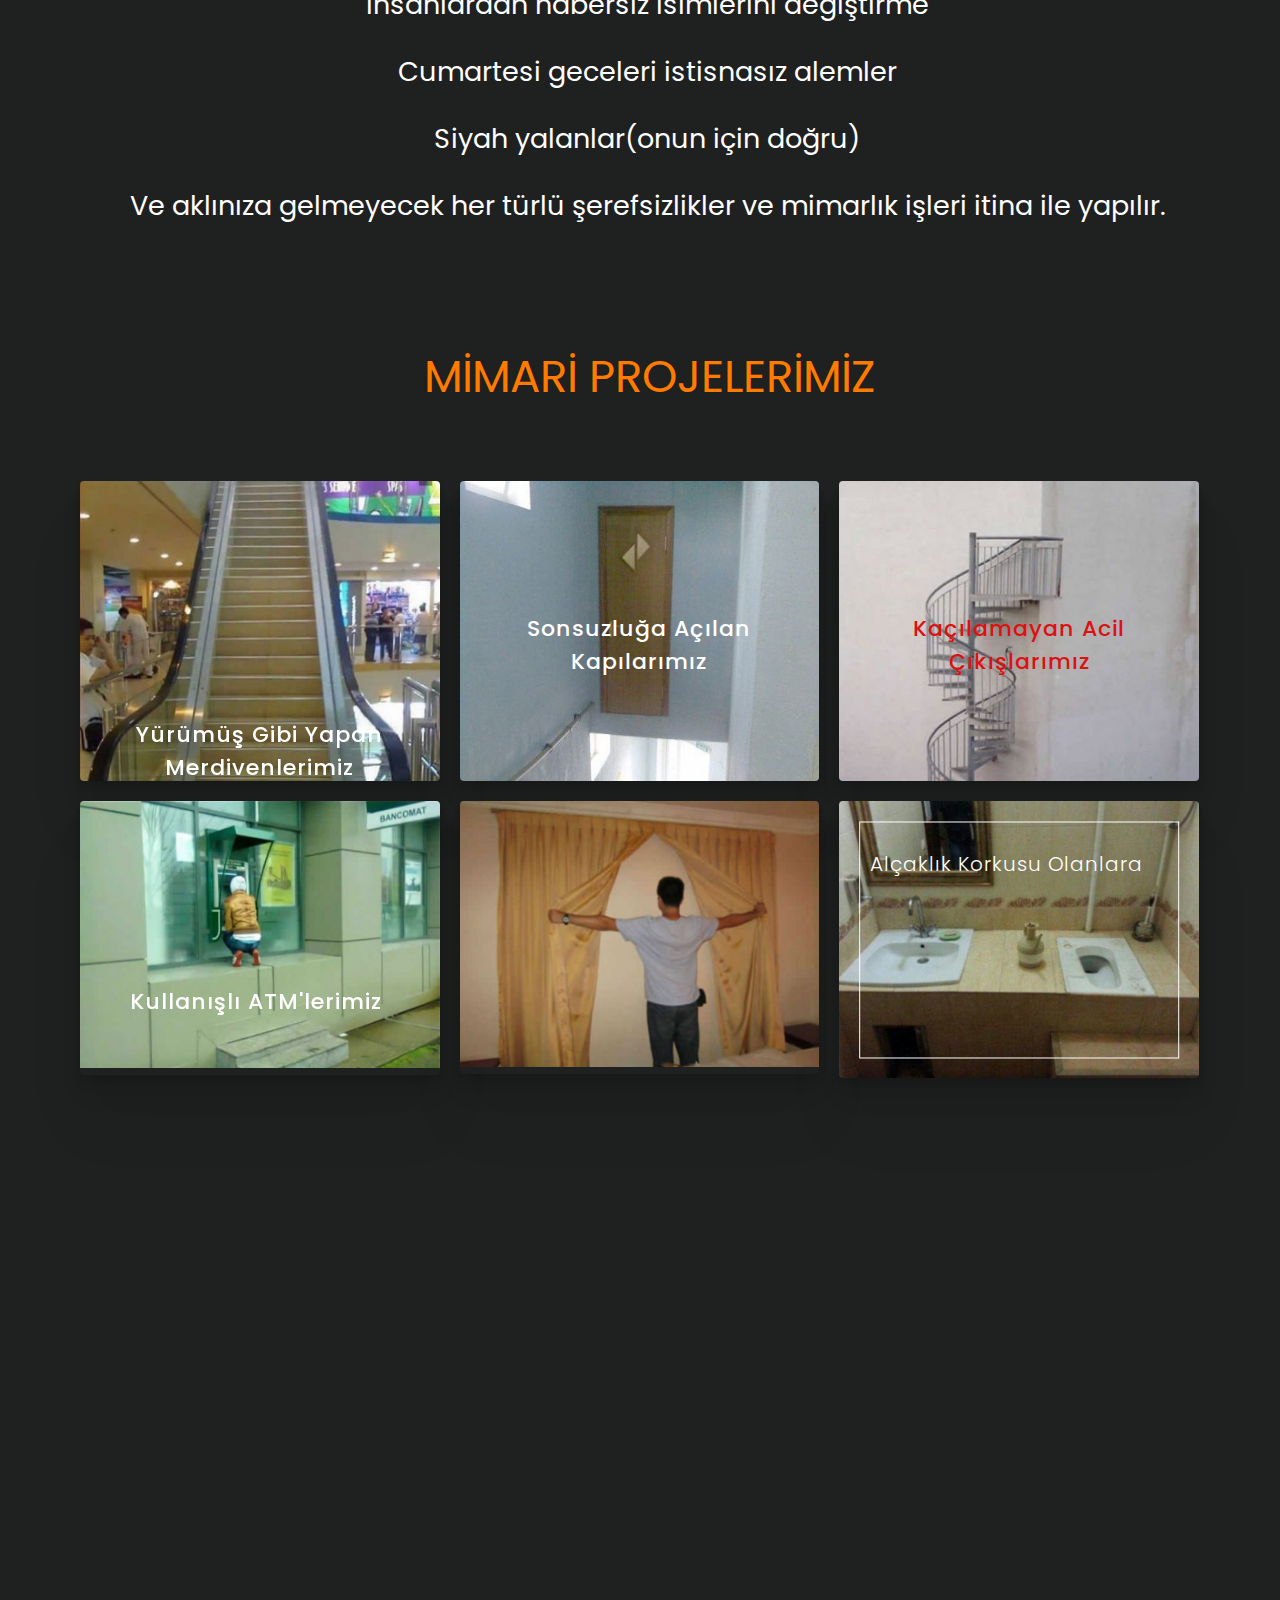
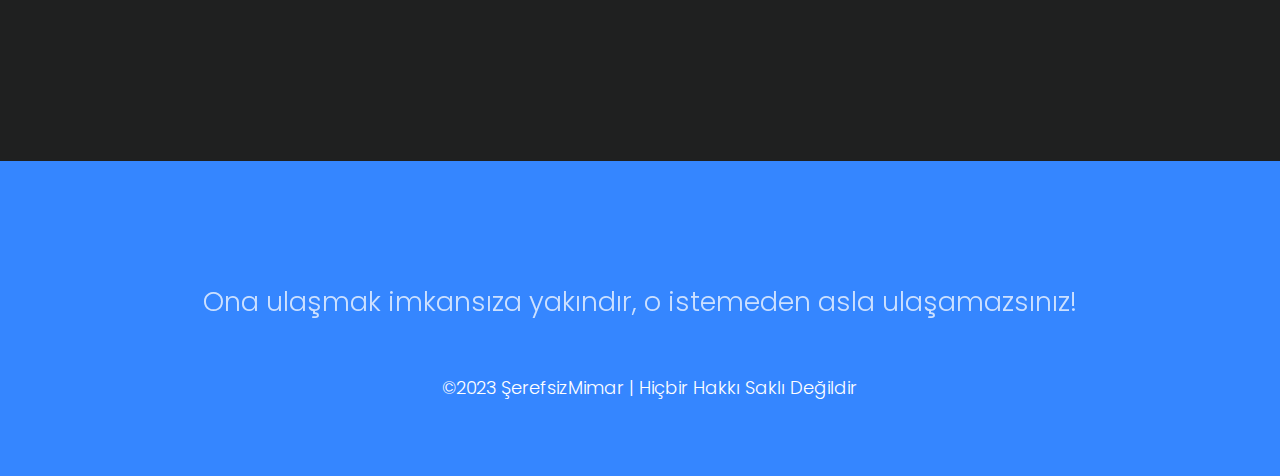
==== commit f501ce4e: "Add files via upload" ====
--- a/person.html
+++ b/person.html
@@ -59,44 +59,60 @@
       <p>Ve aklınıza gelmeyecek her türlü şerefsizlikler ve mimarlık işleri itina ile yapılır.</p>
 </div>
 </section>
-<section id="galeri">
-<header>
-    <h1>RESİM GALERİSİ</h1>
-    <h3>Böyle bir güzelliği hiçbir dijital ortamda gösteremeyecek olsa da...</h3> 
-  </header>
-  <section id="galeri">
-    <div class="column green"><img src="a1.jpg"/></div>
-    <div class="column red-purple"><img src="a3.jpg"/></div>
-  </section>
-  <section id="galeri">
-    <div class="column vintage"><img src="a4.jpg"/></div>
-    <div class="column retro"><img src="a5.jpg"/></div>
-    <div class="column blue-light"><img src="a11.jpg"/></div>
-  
-    <div class="column blue"><img src="a2.jpg"/></div>
-    
-    <div class="column dark-red"><img src="dnz1.jpg"/></div>
-    <div class="column flat-retro"><img src="a16.jpg"/></div>
-  </section>
-  
-  
-  
-  
-  
-  <section>
-    <div class="column teal"><img src="a10.jpg"/></div>
-    <div class="column purple"><img src="back1.jpg"/></div>
-    <div class="column pink"><img src="keman.jpg"/></div>
-  </section>
-  
-  <section>
-    <div class="column yellow"><img src="sol1.jpg"/></div>
-    <div class="column orange"><img src="sol2.jpg"/></div>
-    <div class="column blue-red"><img src="a7.jpg"/></div>
-    <div class="column gold"><img src="a14.jpeg"/></div>
-  </section>
 
+<section>
+  <div class="container">
+    <p class="header" style="font-size: 5vh; color: rgb(255, 123, 0);">MİMARİ PROJELERİMİZ</p>
+    <div class="content">
+       <div class="wrapper">
+        <div class="box vintage">
+          <img src="ma7.jpg" alt="EMMYLOU">
+          <h2 >Yürümüş Gibi Yapan Merdivenlerimiz</h2>
+          <p></p>
+        </div>
+      </div>
+      <div class="wrapper">
+        <div class="box w-content">
+          <img src="ma2.jpg" alt="Jenny of Oldstones">
+          <div class="frame">
+            <h2>Sonsuzluğa Açılan Kapılarımız</h2>
+          </div>
+        </div>
+      </div>
+      <div class="wrapper">
+        <div class="box zoom-in">
+          <img src="ma4.jpg" alt="Postcards From Italy">
+          <h2 style="color: rgb(221, 17, 17);">Kaçılamayan Acil Çıkışlarımız</h2>
+          <p></p>
+        </div>
+      </div>
+      <div class="wrapper">
+        <div class="box postcard">
+          <img src="ma3.jpg" alt="BOX">
+          <h2>Kullanışlı ATM'lerimiz<p class="hide"></p></h2>
+        </div>
+      </div>
 
+      <div class="wrapper">
+        <div class="box blury-card" >
+          <img src="ma5.jpg" alt="Blue Ridge Mountains">
+          <div class="frame">
+            <h2>Gizli Duvarlarımız</h2>
+            <p></p>
+          </div>
+        </div>
+      </div>
+      <div class="wrapper">
+        <div class="box zoom-out">
+          <img src="ma6.jpg" alt="Melody Noir">
+          <div class="frame">
+            <h2>Alçaklık Korkusu Olanlara</h2>
+            <p></p>
+          </div>
+        </div>
+      </div>
+    </div>
+  </div>
 </section>
 
 <section id="contact">
--- a/person.css
+++ b/person.css
@@ -166,295 +166,6 @@
     font-size: 11px;
   }
 }
-/*IMAGE*/
-/* Layout */
-html {
-    box-sizing: border-box;
-
-  }
-  #galeri a{
-    color: #eee;
-    font-size: .6rem;
-    padding: 5px;
-    text-decoration: none;
-    text-transform: uppercase;
-    transition: all ease-in-out .3s;
-  }
-  a:hover{
-    opacity: .8;
-  }
-  h1{
-    font-size: 3rem;
-  }
-  h1, h3{
-    width: 100%;
-    text-align: center;
-    padding: 0;
-    margin: 1% 0;
-  }
-  header {
-    color: #FFF;
-    font-family: 'Montserrat', sans-serif;
-    width: 100%;
-    margin: 0 auto;
-    display: flex;
-    flex-direction: row;
-    flex-wrap: wrap;
-    justify-content: center;
-  
-  }
-  .column {
-    margin: 2%;
-    flex: 1 1 0;
-    position: relative;
-    padding: 1rem;
-    min-height: 33vh;
-    overflow: hidden;
-    box-shadow: 0 3px 6px rgba(0, 0, 0, 0.16), 0 3px 6px rgba(0, 0, 0, 0.23);
-    transition: all ease-in-out .3s;
-    min-width: calc(33.33% / 2);
-  }
-  section:nth-of-type(5) .column:first-of-type {
-    flex-grow: 2;
-    flex-shrink: 2;
-    flex-basis: 22px;
-  }
-  section:nth-of-type(6) .column:nth-of-type(2) {
-    flex-grow: 4;
-    flex-shrink: 4;
-    flex-basis: 66px;
-  }
-  .column img{
-    width: 100%;
-    height: 100%;
-    object-fit: cover;
-    display: block;
-    transition: all ease-in-out .5s;
-  }
-  .column:hover {
-      color: rgba(0, 0, 0, 0.75);
-      box-shadow: 0 14px 28px rgba(0, 0, 0, 0.25), 0 10px 10px rgba(0, 0, 0, 0.22);
-  }
-  /* Color Overlay position */
-  .column::after{
-      content: '';
-      position: absolute;
-      width: 100%;
-      height: 100%;
-      top: 0;
-      left: 0;
-      transition: all ease-in-out .5s;
-  }
-  /* Removed effects to show original on hover */
-  .column:hover::after, .column:hover, .column:hover img{
-    filter: none;
-    -webkit-filter: none;
-    mix-blend-mode: unset !important;
-    background: transparent;
-  }
-  
-  /* COLORS */
-  
-  .green{
-    background-color: #00ff36;
-  }
-  .green img{
-     mix-blend-mode: multiply;
-    -webkit-filter: grayscale(100%) contrast(1.2);
-    filter: grayscale(100%) contrast(1);
-  }
-  .green::after{
-    background-color: #23278a;
-    mix-blend-mode: lighten;
-  }
-  
-  .red-purple{
-    background-color: #e41c2d;
-  }
-  .red-purple img{
-     mix-blend-mode: multiply;
-    -webkit-filter: grayscale(100%) contrast(1);
-    filter: grayscale(100%) contrast(.8);
-  }
-  .red-purple::after{
-    background-color: #1d3162;
-    mix-blend-mode: lighten;
-  }
-  
-  
-  .retro{
-  background-color: #f1e3a0;
-  }
-  .retro img{
-     mix-blend-mode: darken;
-    -webkit-filter: grayscale(100%) contrast(2);
-    filter: grayscale(100%) contrast(2);
-  }
-  .retro::after{
-    background: linear-gradient(180deg, #f430a9, #f2e782);
-    mix-blend-mode: lighten;
-  }
-  
-  .vintage{
-    background-color: #caeaf2;
-  }
-  .vintage img{
-     mix-blend-mode: multiply;
-    -webkit-filter: grayscale(100%) contrast(1.5);
-    filter: grayscale(100%) contrast(1.5);
-  }
-  .vintage::after{
-    background-color: #2cd6e1;
-    mix-blend-mode: lighten;
-  }
-  
-  .blue-light{
-    background-color: #181e59;
-  }
-  .blue-light img{
-     mix-blend-mode: lighten;
-    -webkit-filter: grayscale(100%) contrast(.8);
-    filter: grayscale(100%) contrast(.8);
-  }
-  .blue-light::after{
-    background-color: #E7E1A6;
-    mix-blend-mode: multiply;
-  }
-  
-  .blue{
-    background-color: #77acd4;
-  }
-  .blue img{
-     mix-blend-mode: multiply;
-    -webkit-filter: grayscale(100%) contrast(1.2);
-    filter: grayscale(100%) contrast(1.2);
-  }
-  .blue::after{
-    background-color: #033dc5;
-    mix-blend-mode: lighten;
-  }
-  
-  
-  .dark-red{
-    background-color: #ed060b;
-  }
-  .dark-red img{
-      -webkit-filter: grayscale(100%) contrast(1.2);
-      filter: grayscale(100%) contrast(1.2);
-      mix-blend-mode: lighten;
-  }
-  .dark-red::after{
-     background-color: #70e4ee;
-     mix-blend-mode: multiply;
-  }
-  
-  .flat-retro{
-    background-color: #FCA300;
-  }
-  .flat-retro img{
-     mix-blend-mode: darken;
-    -webkit-filter: grayscale(100%) contrast(1.5);
-    filter: grayscale(100%) contrast(1.5);
-  }
-  .flat-retro::after{
-     background-color: #e23241;
-    mix-blend-mode: lighten;
-  }
-  
-  .teal{
-    background-color: #d7a621;
-  }
-  .teal img{
-     mix-blend-mode: multiply;
-    -webkit-filter: grayscale(100%) contrast(1.2);
-    filter: grayscale(100%) contrast(1.2);
-  }
-  .teal::after{
-    background-color: #0c6249;
-    mix-blend-mode: lighten;
-  }
-  
-  .purple{
-    background-color: #88169d;
-  }
-  .purple img{
-    -webkit-filter: grayscale(100%) contrast(1.2);
-      filter: grayscale(100%) contrast(1.2);
-    mix-blend-mode: lighten;
-  }
-  .purple::after{
-    mix-blend-mode: hard-light;
-    background: linear-gradient(to top left, #75d775, #321a5b);
-  }
-  
-  .pink{
-    background-color: #FCA300;
-  }
-  .pink img{
-    mix-blend-mode: darken;
-  }
-  .pink::after{
-    background: #282581;
-    mix-blend-mode: lighten;
-    -webkit-filter: contrast(1.1);
-    filter: contrast(1.1);
-  }
-  
-  
-  
-  .yellow{
-    background-color: #e0de2c;
-  }
-  .yellow img{
-     mix-blend-mode: multiply;
-    -webkit-filter: grayscale(100%) contrast(.8);
-    filter: grayscale(100%) contrast(.8);
-  }
-  .yellow::after{
-    background-color: #b71310;
-    mix-blend-mode: lighten;
-  }
-  
-  .orange{
-    background-color: #f65e35;
-  }
-  .orange img{
-     mix-blend-mode: multiply;
-    -webkit-filter: grayscale(100%) contrast(1.2);
-    filter: grayscale(100%) contrast(1.2);
-  }
-  .orange::after{
-    background-color: #1e3265;
-    mix-blend-mode: lighten;
-  }
-  
-  .blue-red{
-    background-color: #E50914;
-  }
-  .blue-red img{
-    -webkit-filter: grayscale(100%) contrast(1.2);
-      filter: grayscale(100%) contrast(1.2);
-    opacity:.8;
-  }
-  .blue-red::after{
-     mix-blend-mode: lighten;
-      -webkit-filter: contrast(1.1);
-      filter: contrast(1.1); 
-    background-color: #282581;
-  }
-  
-  .gold{
-    background-color: #367ABD ;
-  }
-  .gold img{
-     mix-blend-mode: lighten;
-    -webkit-filter: grayscale(100%) contrast(1);
-    filter: grayscale(100%) contrast(.8);
-  }
-  .gold::after{
-    background-color: #F9ED3A;
-    mix-blend-mode: multiply;
-  }
 
 /*giris*/
 @import url('https://fonts.googleapis.com/css2?family=Playfair+Display&display=swap');
@@ -462,19 +173,22 @@
 	 box-sizing: border-box;
 }
  .main-container {
-	 display: flex;
+	 display:flex;
 	 height: 100vh;
 	 justify-content: space-between;
 	 align-items: center;
 	 /*background: radial-gradient(circle, rgba(78, 78, 78, 1) 0%, rgba(0, 0, 0, 1) 100%);*/
 }
+
+
  .items-container {
 	 overflow: hidden;
 	 border-radius: 50%;
 	 position: relative;
-	 height: calc(100vh/1.2);
-	 width: calc(100vh/1.8);
+	 height: calc(70vh);
+	 width: calc(65vh);
 	 background-color: #202938;
+   display: flex;
 }
  .items-container:hover .item--girl {
 	 opacity: 1;
@@ -528,11 +242,29 @@
 	 position: absolute;
 	 pointer-events: none;
 	 z-index: 101;
-	 width: calc(100vh/1.5);
-	 height: 100vh;
+  height: 80vh;
+  width: 80vh;
 	 left: 50%;
 	 transform: translateX(-50%);
 	 filter: brightness(80%);
+}
+@media screen and (max-width: 768px) {
+  .mirror {
+    width: 50vh;
+    height: 50vh;
+  }
+  .items-container{
+    height: 35vh;
+    width: 50vh;
+  }
+  .text{
+    padding: 40px 0 0 0;
+    font-size: 1px;
+  }
+  .text--right{
+    font-size: 5px;
+    size: 5px;
+  }
 }
  .text {
 	 font-family: 'Playfair Display', serif;
@@ -540,6 +272,7 @@
 	 font-size: 42px;
 	 opacity: 0;
 	 width: 25%;
+   z-index: 400;
 }
  .text--left {
 	 animation: bluryText 2s linear 1s forwards;
@@ -692,4 +425,311 @@
   100% {
     background-positon-x: 0px;
   }
-}+}
+
+
+/*galeri*/
+@import url('https://fonts.googleapis.com/css?family=DM+Sans:400,500,700&display=swap');
+ * {
+	 box-sizing: border-box;
+}
+ body {
+	 margin: 0;
+	 width: 100%;
+	 height: 100vh;
+	 font-family: 'DM-sans', sans-serif;
+}
+ .header {
+	 font-size: 24px;
+	 text-align: center;
+}
+ .container {
+	 width: 100%;
+	 max-width: 1200px;
+	 border-radius: 4px;
+	 margin: 0 auto;
+	 padding: 40px 0;
+}
+ .content {
+	 display: flex;
+	 flex-wrap: wrap;
+	 margin-top: 60px;
+	 padding: 0 30px;
+}
+ .wrapper {
+	 width: 33.3%;
+	 height: 100%;
+	 padding: 10px;
+}
+ .name {
+	 position: relative;
+	 font-size: 16px;
+	 display: inline-block;
+}
+ .name:after {
+	 content: '';
+	 position: absolute;
+	 width: calc(100% + 10px);
+	 height: 1px;
+	 background-color: #000;
+	 bottom: -4px;
+	 left: 0;
+}
+ .box {
+	 position: relative;
+	 max-height: 300px;
+	 border-radius: 4px;
+	 overflow: hidden;
+	 box-shadow: 0 1.4px 1.7px rgba(0, 0, 0, 0.017), 0 3.3px 4px rgba(0, 0, 0, 0.024), 0 6.3px 7.5px rgba(0, 0, 0, 0.03), 0 11.2px 13.4px rgba(0, 0, 0, 0.036), 0 20.9px 25.1px rgba(0, 0, 0, 0.043), 0 50px 60px rgba(0, 0, 0, 0.06);
+}
+ .box .hide {
+	 opacity: 0;
+}
+ .box .frame {
+	 position: absolute;
+	 border: 1px solid #fff;
+	 z-index: 2;
+	 top: 50%;
+	 left: 50%;
+	 transform: translate(-50%, -50%);
+}
+ .box h2, .box p {
+	 position: absolute;
+	 color: #fff;
+	 z-index: 2;
+	 width: 100%;
+	 transition: opacity 0.2s, transform 0.3s;
+}
+ .box h2 {
+	 font-weight: 500;
+	 font-size: 22px;
+	 margin-bottom: 0;
+	 letter-spacing: 1px;
+}
+ .box p {
+	 bottom: 0;
+	 font-size: 14px;
+	 letter-spacing: 1px;
+}
+ .box:hover {
+	 transition: all 0.3s ease-in-out;
+}
+ .box:hover:before {
+	 transition: all 0.3s ease-in-out;
+}
+ .box img {
+	 position: relative;
+	 width: 100%;
+	 height: 100%;
+	 z-index: 1;
+	 transition: all 0.3s ease-in-out;
+}
+ .box img:hover {
+	 transition: all 0.3s ease-in-out;
+}
+ .box img:after {
+	 content: '';
+	 position: absolute;
+	 background-color: rgba(0, 0, 0, .6);
+	 width: 100%;
+	 height: 100%;
+	 top: 0;
+	 left: 0;
+	 opacity: 0;
+}
+ .box img:hover {
+	 transition: all 0.3s ease-in-out;
+}
+ .zoom-in h2 {
+	 top: 50%;
+	 transform: translatey(-50%);
+	 text-align: center;
+	 margin: 0;
+}
+ .zoom-in p {
+	 text-align: center;
+	 top: calc(50% + 40px);
+	 transition: all 0.3s ease;
+	 transform: scale(1.8);
+	 opacity: 0;
+}
+ .zoom-in:hover img {
+	 transform: scale(1.1);
+	 filter: grayscale(100%);
+}
+ .zoom-in:hover p {
+	 transform: scale(1);
+	 transition: all 0.3s ease;
+	 opacity: 1;
+}
+ .w-content .frame {
+	 width: calc(100% - 100px);
+	 height: calc(100% - 100px);
+	 top: 50%;
+	 left: 50%;
+	 transform: translate(-50%, -50%);
+	 border-color: transparent;
+}
+ .w-content h2 {
+	 margin-top: 0;
+	 top: 50%;
+	 transform: translatey(-50%);
+	 text-align: center;
+	 letter-spacing: 1px;
+}
+ .w-content p {
+	 transform: translate3d(0, -10px, 0);
+}
+ .w-content:hover {
+	 opacity: 0.8;
+}
+ .w-content:hover .frame {
+	 border-color: #fff;
+	 transition: color 0.3s ease-in-out, all 0.3s ease-in-out;
+	 width: calc(100% - 20px);
+	 height: calc(100% - 20px);
+}
+ .postcard h2 {
+	 top: 50%;
+	 text-align: left;
+	 transform: translate3d(50px, 20px, 0);
+}
+ .postcard p {
+	 transform: translate3d(40px, 60px, 0);
+	 font-size: 24px;
+	 letter-spacing: 1px;
+}
+ .postcard:hover h2 {
+	 transform: translate3d(20px, 20px, 0);
+}
+ .postcard:hover p {
+	 opacity: 1;
+}
+ .postcard:hover img {
+	 filter: opacity(0.7);
+	 transform: translate3d(-30px, 0, 0);
+}
+ .blury-card .frame {
+	 width: calc(100% - 40px);
+	 height: calc(100% - 40px);
+	 opacity: 0;
+	 transition: all 0.3s ease-in-out;
+}
+ .blury-card h2, .blury-card p {
+	 text-align: center;
+	 top: 50%;
+	 transform: translatey(-50%);
+	 margin: 0;
+	 z-index: 3;
+}
+ .blury-card p {
+	 transform: translatey(30px);
+	 letter-spacing: 3px;
+}
+ .blury-card span {
+	 font-size: 24px;
+}
+ .blury-card:before {
+	 content: '';
+	 position: absolute;
+	 width: 100%;
+	 height: 100%;
+	 background: #008e6b;
+	 z-index: 1;
+	 left: 0;
+	 opacity: 0;
+	 transition: all 0.3s ease-in-out;
+}
+ .blury-card img {
+	 z-index: 2;
+}
+ .blury-card:hover .frame {
+	 width: calc(100% - 120px);
+	 height: calc(100% - 120px);
+	 opacity: 1;
+}
+ .blury-card:hover img {
+	 opacity: 0.7;
+}
+ .blury-card:hover:before {
+	 opacity: 1;
+	 transition: all 0.3s ease-in-out;
+}
+ .vintage h2 {
+	 top: 50%;
+	 transform: translate3d(0, 60px, 0);
+	 text-align: center;
+}
+ .vintage p {
+	 opacity: 0;
+	 bottom: 0;
+	 transform: translate3d(0, -10px, 0);
+	 font-size: 14px;
+	 letter-spacing: 1px;
+	 text-align: center;
+}
+ .vintage:before {
+	 content: '';
+	 position: absolute;
+	 width: 100%;
+	 height: 100%;
+	 background: linear-gradient(to bottom, rgba(72, 76, 97, 0) 0%, rgba(72, 76, 97, 0.8) 75%);
+	 z-index: 2;
+	 bottom: -100%;
+	 left: 0;
+}
+ .vintage:hover:before {
+	 bottom: 0;
+}
+ .vintage:hover h2 {
+	 bottom: 40px;
+	 transform: translate3d(0, 20px, 0);
+}
+ .vintage:hover p {
+	 opacity: 1;
+	 transform: translate3d(0, -30px, 0);
+}
+ .zoom-out .frame {
+	 width: calc(100% - 100px);
+	 height: calc(100% - 100px);
+	 top: 50%;
+	 left: 50%;
+	 transform: translate(-50%, -50%);
+	 width: calc(100% - 40px);
+	 height: calc(100% - 40px);
+}
+ .zoom-out h2 {
+	 font-size: 20px;
+	 font-weight: 300;
+	 margin-left: 10px;
+	 letter-spacing: 1px;
+}
+ .zoom-out span {
+	 font-size: 24px;
+	 font-weight: 500;
+}
+ .zoom-out p {
+	 max-width: 120px;
+	 text-align: right;
+	 margin: 10px;
+	 right: 0;
+}
+ .zoom-out img {
+	 transform: scale(1.1);
+}
+ .zoom-out:hover img {
+	 transform: scale(1);
+	 filter: contrast(70%);
+}
+ @media screen and (max-width: 880px) {
+	 .wrapper {
+		 width: 50%;
+	}
+}
+ @media screen and (max-width: 520px) {
+	 .wrapper {
+		 width: 100%;
+	}
+}
+ 
+/*galeri son*/